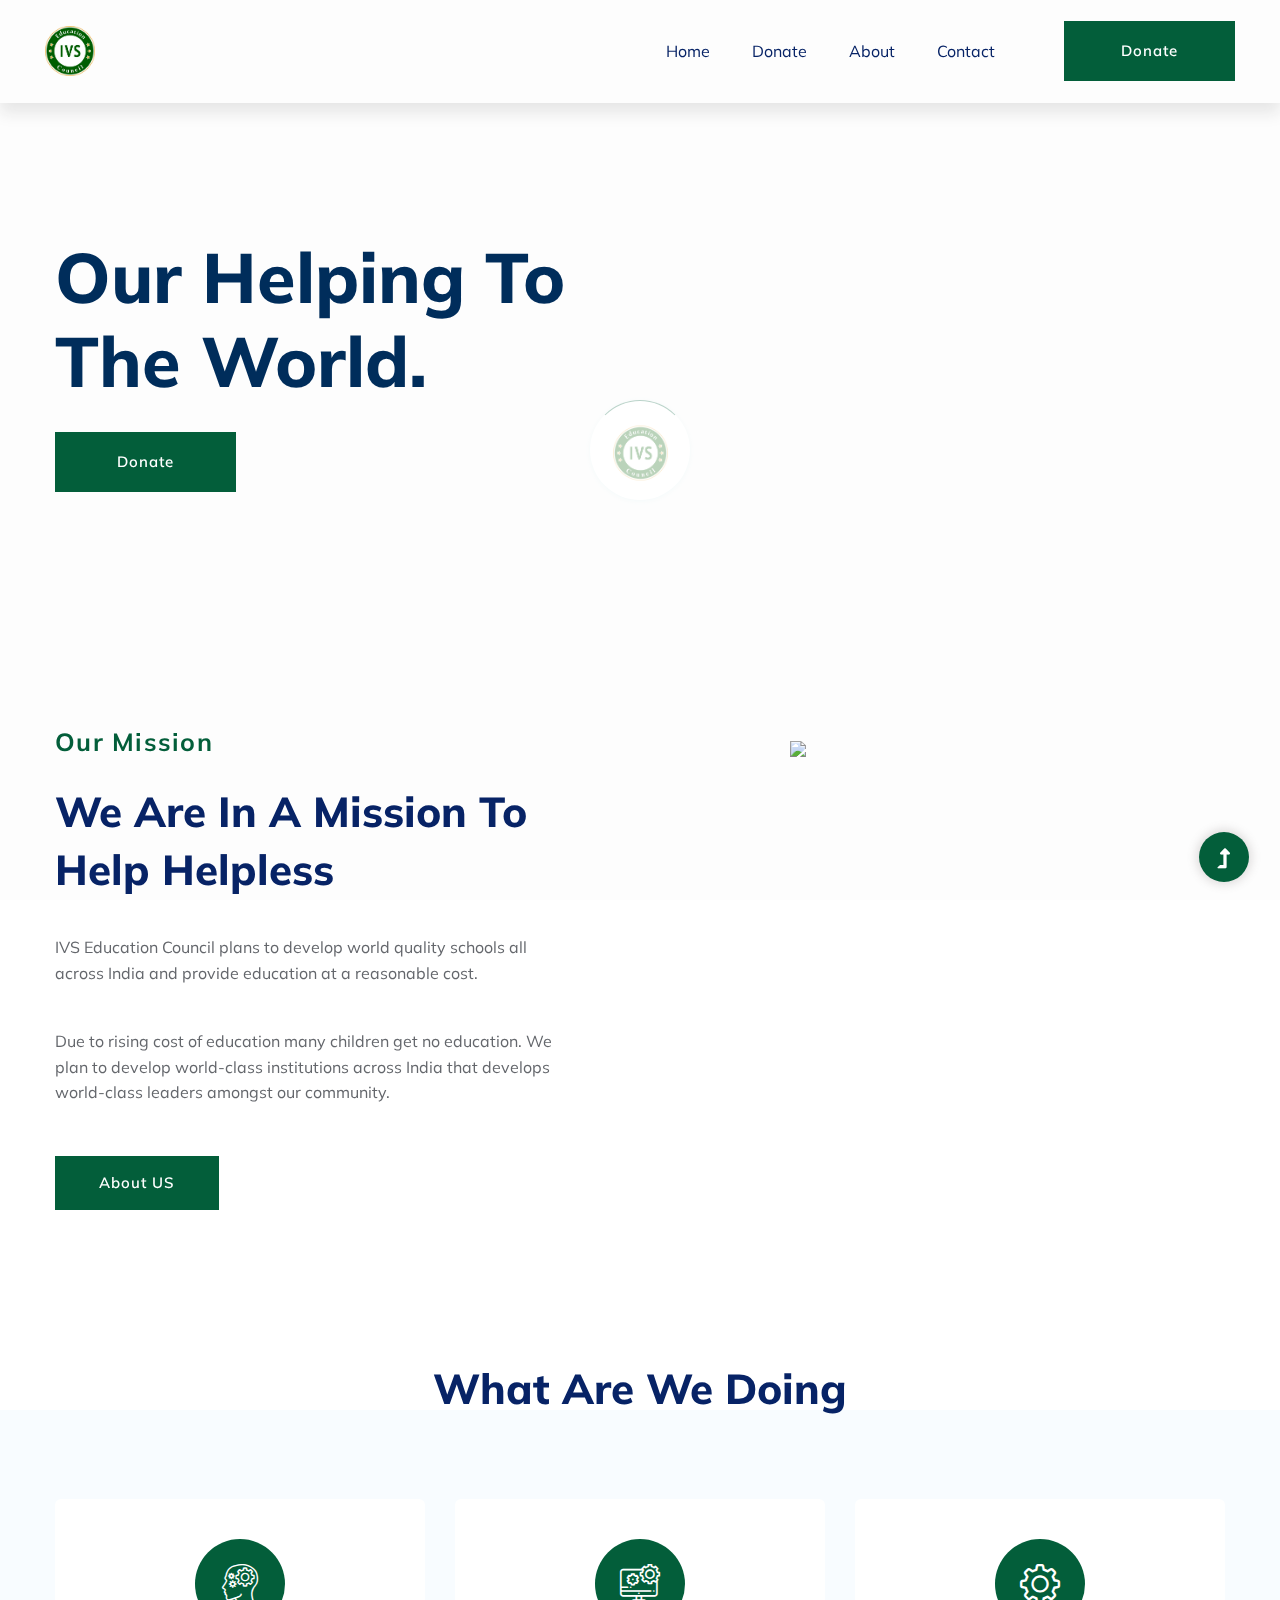
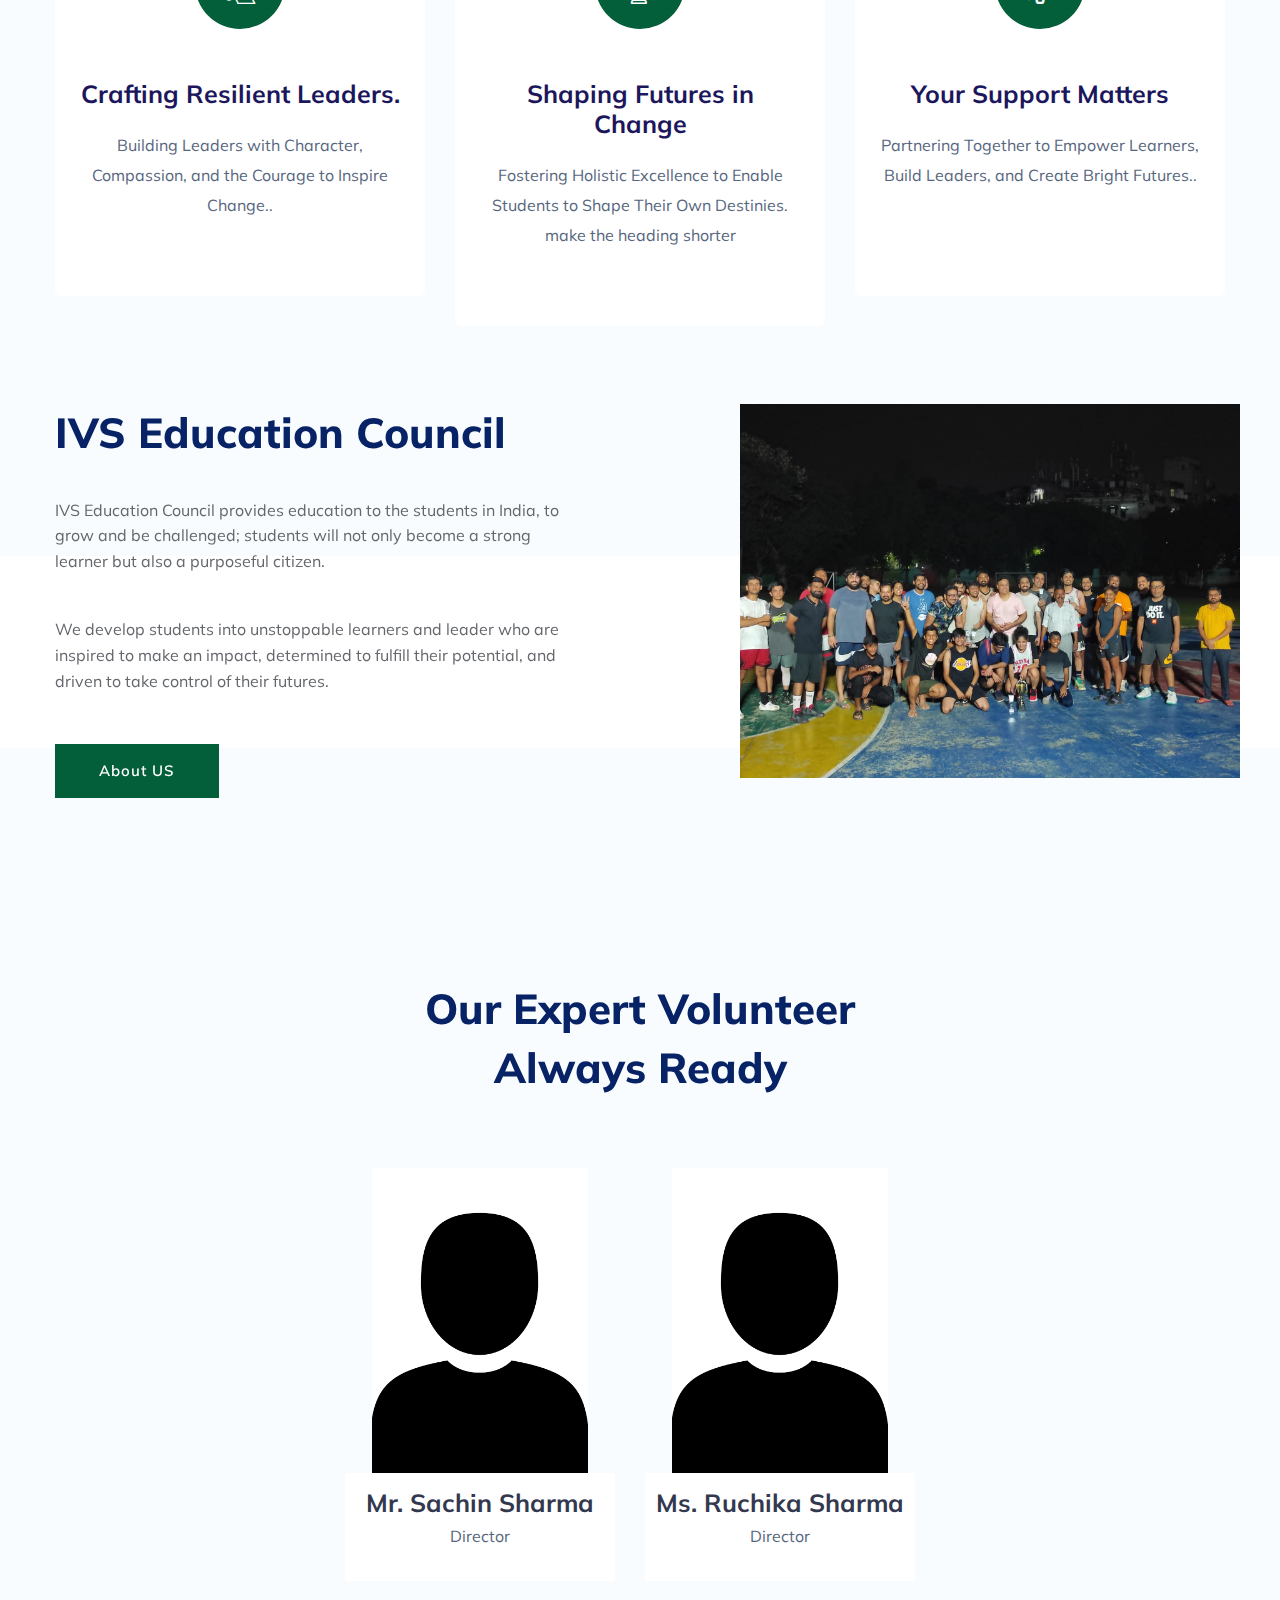
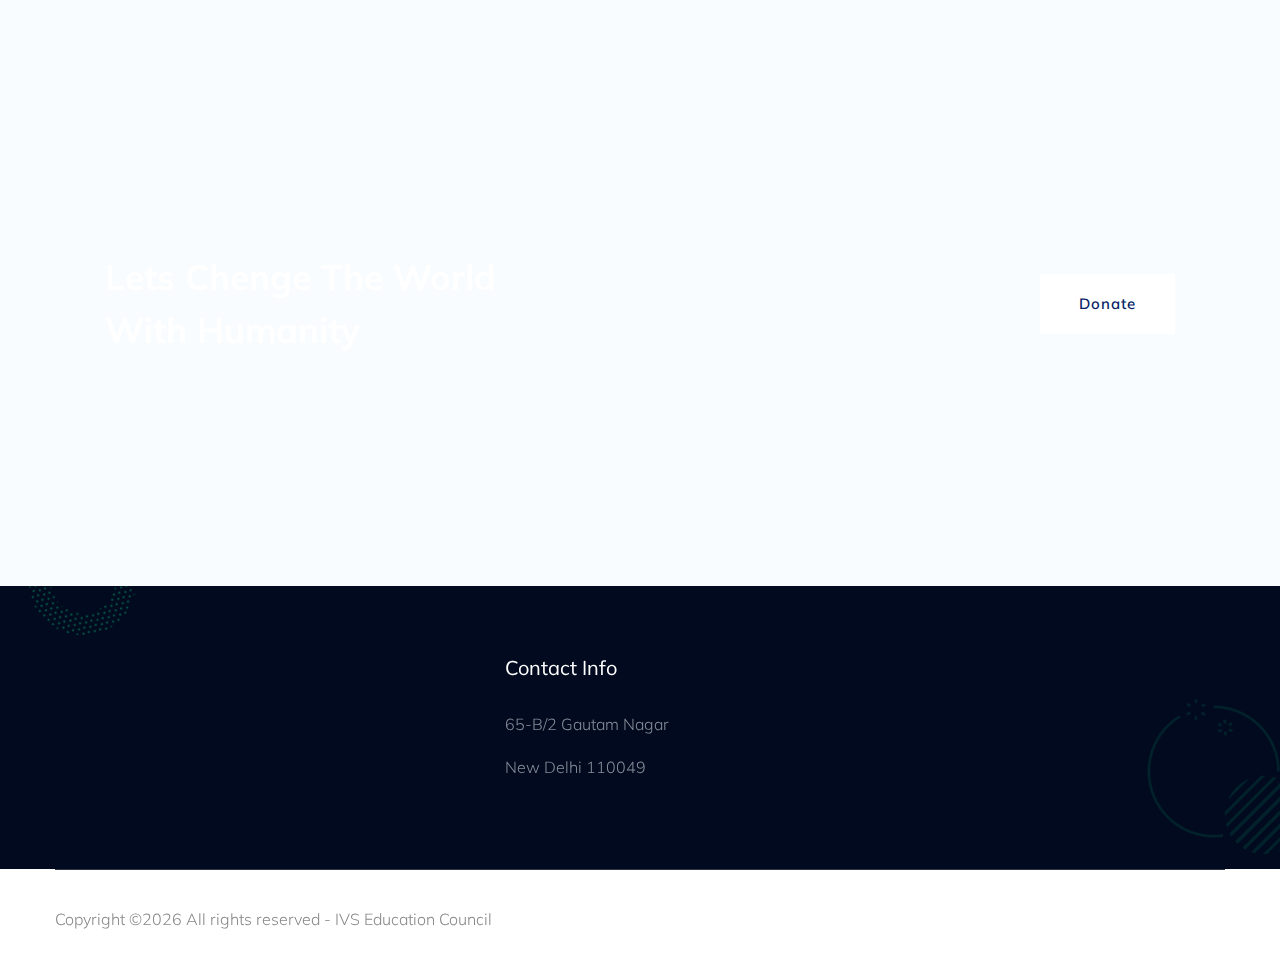
==== index.html @ cb5fe855 "first commit" ====
<!doctype html>
<html class="no-js" lang="zxx">
<head>
  <style>
   

    #image-container {
      margin-left: 110px;
      position: relative;
      display: inline-block;
    }
    #image-container img {
      position: absolute;
      top: 0;
      left: 0;
    }
    
    #image-container img:last-child {
      display: none;
    }
    #image-container:hover img:last-child {
      display: block;
    }
    #image-container:hover img:first-child {
      display: none;
    }
    @media (max-width: 575px)
    .section-tittle h2:team {
      margin-top:200px;
    }
    @media screen and (max-width: 600px) {
      .team {
        margin-top: 15vh; /* For small devices */
      }
    }

    @media screen and (min-width: 601px) {
      .team {
        margin-top: 8vh; /* For large devices */
      }
    }
  </style>
    <meta charset="utf-8">
    <meta http-equiv="x-ua-compatible" content="ie=edge">
    <title>IVS</title>
    <meta name="description" content="">
    <meta name="viewport" content="width=device-width, initial-scale=1">
    <link rel="manifest" href="site.webmanifest">
    <link rel="shortcut icon" type="image/x-icon" href="assets/img/favicon.ico">

	<!-- CSS here -->
	<link rel="stylesheet" href="assets/css/bootstrap.min.css">
	<link rel="stylesheet" href="assets/css/owl.carousel.min.css">
	<link rel="stylesheet" href="assets/css/slicknav.css">
    <link rel="stylesheet" href="assets/css/flaticon.css">
    <link rel="stylesheet" href="assets/css/progressbar_barfiller.css">
    <link rel="stylesheet" href="assets/css/gijgo.css">
    <link rel="stylesheet" href="assets/css/animate.min.css">
    <link rel="stylesheet" href="assets/css/animated-headline.css">
	<link rel="stylesheet" href="assets/css/magnific-popup.css">
	<link rel="stylesheet" href="assets/css/fontawesome-all.min.css">
	<link rel="stylesheet" href="assets/css/themify-icons.css">
	<link rel="stylesheet" href="assets/css/slick.css">
	<link rel="stylesheet" href="assets/css/nice-select.css">
	<link rel="stylesheet" href="assets/css/style.css">
</head>
<body>
    <!-- ? Preloader Start -->
    <div id="preloader-active">
        <div class="preloader d-flex align-items-center justify-content-center">
            <div class="preloader-inner position-relative">
                <div class="preloader-circle"></div>
                <div class="preloader-img pere-text">
                    <img src="assets/img/logo/logo.png" alt="">
                </div>
            </div>
        </div>
    </div>
    <!-- Preloader Start -->
    <header>
        <!-- Header Start -->
        <div class="header-area">
            <div class="main-header ">
                
                <div class="header-bottom  header-sticky">
                    <div class="container-fluid">
                        <div class="row align-items-center">
                            <!-- Logo -->
                            <div class="col-xl-2 col-lg-2">
                                <div class="logo">
                                    <a href="index.html"><img width="50px" src="assets/img/logo/logo.png" alt=""></a>
                                </div>
                            </div>
                            <div class="col-xl-10 col-lg-10">
                                <div class="menu-wrapper  d-flex align-items-center justify-content-end">
                                    <!-- Main-menu -->
                                    <div class="main-menu d-none d-lg-block">
                                        <nav>
                                            <ul id="navigation">                                                                                          
                                                <li><a href="index.html">Home</a></li>
                                              <li><a href="donate.html">Donate</a></li>
                                                <li><a href="https://www.linkedin.com/in/ivssolutions/">About</a></li>
                                               
                                                <li><a href="contact.html">Contact</a></li>
                                            </ul>
                                        </nav>
                                    </div>
                                    <!-- Header-btn -->
                                    <div class="header-right-btn d-none d-lg-block ml-20">
                                        <a href="donate.html" class="btn header-btn">Donate</a>
                                    </div>
                                </div>
                            </div> 
                            <!-- Mobile Menu -->
                            <div class="col-12">
                                <div class="mobile_menu d-block d-lg-none"></div>
                            </div>
                        </div>
                    </div>
                </div>
            </div>
        </div>
        <!-- Header End -->
    </header>
    <!-- header end -->
    <main>
    <!-- slider Area Start-->
    <div class="slider-area">
        <div class="slider-active">
           
            <!-- Single Slider -->
            <div class="single-slider slider-height d-flex align-items-center">
                <div class="container">
                    <div class="row">
                        <div class="col-xl-6 col-lg-6 col-md-8 col-sm-10">
                            <div class="hero__caption">
                                <h1 data-animation="fadeInUp" data-delay=".6s">Our Helping to<br> the world.</h1>
                              
                                <!-- Hero-btn -->
                                <div class="hero__btn">
                                    <a href="industries.html" class="btn hero-btn mb-10"  data-animation="fadeInLeft" data-delay=".8s">Donate</a>
                                    <a href="industries.html" class="cal-btn ml-15" data-animation="fadeInRight" data-delay="1.0s">
                            
                                        
                                    </a>
                                </div>
                            </div>
                        </div>
                    </div>
                </div>
            </div>
        </div>
    </div>
    <!-- slider Area End-->
      <!--? About Law Start-->
      <section class="about-low-area section-padding2">
          <div class="container">
              <div class="row">
                  <div class="col-lg-6 col-md-10">
                      <div class="about-caption mb-50">
                          <!-- Section Tittle -->
                          <div class="section-tittle mb-35">
                              <span style="font-size: 25px;">Our Mission</span>
                              <h2>We Are In A Mission To  Help Helpless</h2>
                          </div>
                        <div class="text-container">
                            <p>IVS Education Council plans to develop world quality schools all across India and provide education at a reasonable cost. 
</p>
                            <p>Due to rising cost of education many children get no education. We plan to develop world-class institutions across India that develops world-class leaders amongst our community.</p>
                        </div>
                      </div>
                      <a href="https://www.linkedin.com/in/ivssolutions/" class="btn">About US</a>
                  </div>
                  <div class="col-lg-6 col-md-12">
                      <!-- about-img -->
                        <div  id="image-container">
                          <img style="margin-left: 25px;" width="430px" src="piggy-bank.png">
                          <img style="margin-left: 25px;" width="430px" src="piggy-bank.gif">
                      </div>
                  </div>
              </div>
          </div>
      </section>
      <!-- About Law End-->

      
    <!--? Services Area Start -->
    <div class="service-area section-padding30">
        <div class="container">
            <div class="row justify-content-center">
                <div style="margin-top: -50px;" class="col-xl-6 col-lg-7 col-md-10 col-sm-10">
                    <!-- Section Tittle -->
                    <div class="section-tittle text-center mb-80">
                        <!-- <span>What we are doing</span> -->
                        <h2>What are we doing</h2>
                    </div>
                </div>
            </div>
            <div class="row">
                <div class="col-lg-4 col-md-6 col-sm-6">
                    <div class="single-cat text-center mb-50">
                        <div class="cat-icon">
                            <span class="flaticon-think"></span>
                        </div>
                        <div class="cat-cap">
                            <h5><a href="services.html">Crafting Resilient Leaders.</a></h5>
                            <p>Building Leaders with Character, Compassion, and the Courage to Inspire Change..</p>
                        </div>
                    </div>
                </div>
              <div class="col-lg-4 col-md-6 col-sm-6">
                  <div class="single-cat text-center mb-50">
                      <div class="cat-icon">
                          <span class="flaticon-null-1"></span>
                      </div>
                      <div class="cat-cap">
                          <h5><a href="services.html">Shaping Futures in Change</a></h5>
                          <p>Fostering Holistic Excellence to Enable Students to Shape Their Own Destinies. make the heading shorter</p>
                      </div>
                  </div>
              </div>
               
                <div class="col-lg-4 col-md-6 col-sm-6">
                    <div class="single-cat text-center mb-50">
                        <div class="cat-icon">
                            <span class="flaticon-gear"></span>
                        </div>
                        <div class="cat-cap">
                            <h5><a href="services.html">Your Support Matters</a></h5>
                            <p>Partnering Together to Empower Learners, Build Leaders, and Create Bright Futures..<br><br></p>
                        </div>
                    </div>
                </div>
            </div>
        </div>
    </div>
    <!-- Services Area End -->
      <br><br>
    <!--? About Law Start-->
    <section class="about-low-area section-padding2">
        <div class="container">
            <div class="row">
                <div class="col-lg-6 col-md-10">
                    <div class="about-caption mb-50">
                        <!-- Section Tittle -->
                        <div class="section-tittle mb-35">
                            <!-- <span>About our foundetion</span> -->
                            <h2>IVS Education Council</h2>
                        </div>
                        <p>IVS Education Council provides education to the students in India, to grow and be challenged; students will not only become a strong learner but also a purposeful citizen.
                          </p>
                        <p>We develop students into unstoppable learners and leader who are inspired to make an impact, determined to fulfill their potential, and driven to take control of their futures.</p>
                    </div>
                    <a href="https://www.linkedin.com/in/ivssolutions/" class="btn">About US</a>
                </div>
                <div class="col-lg-6 col-md-12">
                    <!-- about-img -->
                    <div class="about-img ">
                        <div class="about-font-img d-none d-lg-block">
                           
                        </div>
                        <div class="about-back-img ">
                            <img width="500px" src="img/img1.jpeg" alt="">
                        </div>
                    </div>
                </div>
            </div>
        </div>
    </section>
    <!-- About Law End-->
  
    
    <!--? Team Ara Start -->
      <center>
    <div style="margin-top: -250px;" class="team-area pt-160 pb-160">
        <div class="container">
            <div class="row justify-content-center">
                <div class="col-xl-6 col-lg-7 col-md-10 col-sm-10">
                    <!-- Section Tittle -->
                    <div class="section-tittle section-tittle2 text-center mb-70">
                      <h2  class="team">Our Expert Volunteer Always Ready</h2>

                    </div> 
                </div>
            </div>
            <div class="row">
                <div style="margin-left: -10px;" class="col-lg-3 col-md-6 col-sm-6">
                    <div class="single-team mb-30">
                        <div class="team-img">
                          
                        </div>
                    </div>
                </div>
                <div class="col-lg-3 col-md-6 col-sm-6">
                    <div class="single-team mb-30">
                        <div class="team-img">
                            <img src="img/img4.png" alt="">
                            <!-- Blog Social -->
                            <ul class="team-social">
                                
                                <li><a href="https://www.linkedin.com/in/dsachinsharma/"><i class="fas fa-globe"></i></a></li>
                            </ul>
                        </div>
                        <div class="team-caption">
                            <h3><a href="instructor.html">Mr. Sachin Sharma
                              </a></h3>
                            <p>Director</p>
                        </div>
                    </div>
                </div>
                <div" class="col-lg-3 col-md-6 col-sm-6">
                    <div class="single-team mb-30">
                        <div class="team-img">
                            <img src="img/img4.png" alt="">
                            <!-- Blog Social -->
                            <ul class="team-social">
                                <!-- <li><a href="#"><i class="fab fa-facebook-f"></i></a></li>
                                <li><a href="#"><i class="fab fa-twitter"></i></a></li> -->
                                <li><a href="https://www.linkedin.com/in/ivssolutions/"><i class="fas fa-globe"></i></a></li>
                            </ul>
                        </div>
                        <div class="team-caption">
                            <h3><a href="instructor.html">Ms. Ruchika Sharma
                            </a></h3>
                            <p>Director</p>
                        </div>
                    </div>
                </div>
               
                    </div>
                </div>
            </div>
        </div>
    </div>
      </center>
    <!-- Team Ara End -->
    <!-- Want To work -->
    <section class="wantToWork-area ">
        <div class="container">
            <div class="wants-wrapper w-padding2  section-bg" data-background="img/img5.png">
                <div class="row align-items-center justify-content-between">
                    <div class="col-xl-5 col-lg-9 col-md-8">
                        <div class="wantToWork-caption wantToWork-caption2">
                            <h2>Lets Chenge The World With Humanity</h2>
                        </div>
                    </div>
                  <div class="col-xl-2 col-lg-3 col-md-4">
                      <a href="donate.html" class="btn white-btn f-right sm-left">Donate</a>
                  </div>
                </div>
            </div>
        </div>
    </section>
    <!-- Want To work End -->
    
    
    </main>
    <footer>
        <div class="footer-wrapper section-bg2" data-background="assets/img/gallery/footer_bg.png">
            <!-- Footer Top-->
            <div class="footer-area footer-padding">
                <div class="container">
                    <div class="row d-flex justify-content-between">
                        <div class="col-xl-3 col-lg-3 col-md-4 col-sm-6">
                        <div class="single-footer-caption mb-50">
                            <div class="single-footer-caption mb-30">
                                <div class="footer-tittle">
                                   
                                </div>
                            </div>
                        </div>
                        </div>
                        <div class="col-xl-3 col-lg-3 col-md-4 col-sm-5">
                            <div class="single-footer-caption mb-50">
                                <div class="footer-tittle">
                                    <h4>Contact Info</h4>
                                    <ul>
                                        <li>
                                            <p>65-B/2 Gautam Nagar
                                              </p>
                                        </li>
                                        <li><a href="#">New Delhi 110049</a></li>
                                       
                                    </ul>
                                </div>

                            </div>
                        </div>
                        <div class="col-xl-3 col-lg-3 col-md-4 col-sm-5">
                            <div class="single-footer-caption mb-50">
                               
                            </div>
                        </div>
                        
                        </div>
                    </div>
                </div>
            </div>
            <!-- footer-bottom -->
            <div class="footer-bottom-area">
                <div class="container">
                    <div class="footer-border">
                        <div class="row d-flex justify-content-between align-items-center">
                            <div class="col-xl-10 col-lg-9 ">
                                <div class="footer-copy-right">
                                    <p><!-- Link back to Colorlib can't be removed. Template is licensed under CC BY 3.0. -->
  Copyright &copy;<script>document.write(new Date().getFullYear());</script> All rights reserved - IVS Education Council </p>
                                </div>
                            </div>
                            
                            </div>
                        </div>
                    </div>
                </div>
            </div>
        </div>
    </footer>

    <!-- Scroll Up -->
    <div id="back-top" >
        <a title="Go to Top" href="#"> <i class="fas fa-level-up-alt"></i></a>
    </div>

    <!-- JS here -->

    <script src="./assets/js/vendor/modernizr-3.5.0.min.js"></script>
    <!-- Jquery, Popper, Bootstrap -->
    <script src="./assets/js/vendor/jquery-1.12.4.min.js"></script>
    <script src="./assets/js/popper.min.js"></script>
    <script src="./assets/js/bootstrap.min.js"></script>
    <!-- Jquery Mobile Menu -->
    <script src="./assets/js/jquery.slicknav.min.js"></script>

    <!-- Jquery Slick , Owl-Carousel Plugins -->
    <script src="./assets/js/owl.carousel.min.js"></script>
    <script src="./assets/js/slick.min.js"></script>
    <!-- One Page, Animated-HeadLin -->
    <script src="./assets/js/wow.min.js"></script>
    <script src="./assets/js/animated.headline.js"></script>
    <script src="./assets/js/jquery.magnific-popup.js"></script>

    <!-- Date Picker -->
    <script src="./assets/js/gijgo.min.js"></script>
    <!-- Nice-select, sticky -->
    <script src="./assets/js/jquery.nice-select.min.js"></script>
    <script src="./assets/js/jquery.sticky.js"></script>
    <!-- Progress -->
    <script src="./assets/js/jquery.barfiller.js"></script>
    
    <!-- counter , waypoint,Hover Direction -->
    <script src="./assets/js/jquery.counterup.min.js"></script>
    <script src="./assets/js/waypoints.min.js"></script>
    <script src="./assets/js/jquery.countdown.min.js"></script>
    <script src="./assets/js/hover-direction-snake.min.js"></script>

    <!-- contact js -->
    <script src="./assets/js/contact.js"></script>
    <script src="./assets/js/jquery.form.js"></script>
    <script src="./assets/js/jquery.validate.min.js"></script>
    <script src="./assets/js/mail-script.js"></script>
    <script src="./assets/js/jquery.ajaxchimp.min.js"></script>
    
    <!-- Jquery Plugins, main Jquery -->	
    <script src="./assets/js/plugins.js"></script>
    <script src="./assets/js/main.js"></script>
    
    </body>
</html>
---- assets/css/flaticon.css ----
/* /*
  	Flaticon icon font: Flaticon
  	Creation date: 02/06/2020 05:24
  	*/

@font-face {
  font-family: "Flaticon";
  src: url("../fonts/Flaticon.eot");
  src: url("../fonts/Flaticon.eot?#iefix") format("embedded-opentype"),
       url("../fonts/Flaticon.woff2") format("woff2"),
       url("../fonts/Flaticon.woff") format("woff"),
       url("../fonts/Flaticon.ttf") format("truetype"),
       url("../fonts/Flaticon.svg#Flaticon") format("svg");
  font-weight: normal;
  font-style: normal;
}

@media screen and (-webkit-min-device-pixel-ratio:0) {
  @font-face {
    font-family: "Flaticon";
    src: url("../fonts/Flaticon.svg#Flaticon") format("svg");
  }
}

[class^="flaticon-"]:before, [class*=" flaticon-"]:before,
[class^="flaticon-"]:after, [class*=" flaticon-"]:after {   
  font-family: Flaticon;
font-style: normal;
}

.flaticon-null:before { content: "\f100"; }
.flaticon-null-1:before { content: "\f101"; }
.flaticon-gear:before { content: "\f102"; }
.flaticon-think:before { content: "\f103"; } */
---- assets/css/progressbar_barfiller.css ----
/* Custom Code skills */
.single-skill{
  display: flex;
}

.single-skill span {
	color: #79838b;
	font-size: 13px;
	font-weight: 300;
	letter-spacing: 0;
	margin-bottom: 14px;
	display: block;
}
.single-skill .bar-progress {
	width: 100%;
}
.single-skill .bar-title {
  width: 20%;
  margin-bottom: 19px;
}

.skills-content {
  padding-top: 200px;
  padding-left: 70px;
}

.skills-shape-bg {
  height: 651px;
  width: 868px;
  position: absolute;
  content: "";
  border: 2px solid #4d4d4d;
  left: 40%;
  top: 255px;
}

.skills-shape-bg::before {
  position: absolute;
  content: "";
  height: 465px;
  width: 300px;
  border: 2px solid #4d4d4d;
  left: -35%;
  top: 50%;
  transform: translateY(-50%);
  border-right: 0;
}



/* Default */
.barfiller {
	width: 100%;
	height: 10px;
	background: #f6f9fc;
  position: relative;
  border-radius: 5px;
}

.barfiller .fill {
  display: block;
  position: relative;
  width: 0px;
  height: 100%;
  background: #333;
  z-index: 1;
  border-radius: 5px;
}

.barfiller .tipWrap { display: none; }

.barfiller .tip {
  margin-top: -28px;
  padding: 2px 4px;
  font-size: 16px;
  color: #09cc7f;
  left: 0px;
  position: absolute;
  z-index: 2;
  background: transparent;
  font-weight: 800;
}

.barfiller .tip:after {
  border: solid;
  border-color: rgba(0,0,0,.8) transparent;
  border-width: 6px 6px 0 6px;
  content: "";
  display: block;
  position: absolute;
  left: 9px;
  top: 100%;
  z-index: 9;
  display: none;
  
}
---- assets/css/gijgo.css ----
.gj-button {
    background-color: #f5f5f5;
    border: 1px solid #ddd;
    color: #000;
    border-radius: 3px;
    padding: 6px 10px;
    cursor: pointer;
}

.gj-unselectable {
    -webkit-touch-callout: none;
    -webkit-user-select: none;
    -khtml-user-select: none;
    -moz-user-select: none;
    -ms-user-select: none;
    user-select: none;
}

.gj-row {
    display: -webkit-box;
    display: -ms-flexbox;
    display: flex;
    -ms-flex-wrap: wrap;
    flex-wrap: wrap;
}

.gj-margin-left-5 {
    margin-left: 5px;
}

.gj-margin-left-10 {
    margin-left: 10px;
}

.gj-width-full {
    width: 100%;
}

.gj-cursor-pointer {
    cursor: pointer;
}

.gj-text-align-center {
    text-align: center;
}

.gj-font-size-16 {
    font-size: 16px;
}

.gj-hidden {
    display: none;
}

/** Material Design */
.gj-button-md {
    background: 0 0;
    border: none;
    border-radius: 2px;
    color: rgba(0, 0, 0, 0.87);
    position: relative;
    height: 36px;
    margin: 0;
    min-width: 64px;
    padding: 0 16px;
    display: inline-block;
    font-family: "Roboto","Helvetica","Arial",sans-serif;
    font-size: 1rem;
    font-weight: 500;
    text-transform: uppercase;
    letter-spacing: 0;
    overflow: hidden;
    will-change: box-shadow;
    transition: box-shadow .2s cubic-bezier(.4,0,1,1),background-color .2s cubic-bezier(.4,0,.2,1),color .2s cubic-bezier(.4,0,.2,1);
    outline: none;
    cursor: pointer;
    text-decoration: none;
    text-align: center;
    line-height: 36px;
    vertical-align: middle;
    overflow: hidden;
    -webkit-user-select: none;
    -moz-user-select: none;
    -ms-user-select: none;
    user-select: none;
}

.gj-button-md:hover {
    background-color: rgba(158,158,158,.2);
}

.gj-button-md:disabled {
    color: rgba(0,0,0,.26);
    background: 0 0;
}

.gj-button-md .material-icons,
.gj-button-md .gj-icon {
    vertical-align: middle;
    /*font-size: 1.3rem;
    margin-right: 4px;*/
}

.gj-button-md.gj-button-md-icon {
    width: 24px;
    height: 31px;
    min-width: 24px;
    padding: 0px;
    display: table;
}

.gj-button-md.gj-button-md-icon .material-icons,
.gj-button-md.gj-button-md-icon .gj-icon {
    display: table-cell;
    margin-right: 0px;
    width: 24px;
    height: 24px;
}

.gj-button-md.active {
    background-color: rgba(158,158,158,.4);
}

.gj-button-md-group {
    position: relative;
    display: inline-block;
    vertical-align: middle;
}
.gj-textbox-md {
	/* border: none; */
	/* border-bottom: 1px solid rgba(0,0,0,.42); */
	display: block;
	font-family: "Helvetica","Arial",sans-serif;
	font-size: 16px;
	line-height: 16px;
	/* padding: 4px 0px; */
	margin: 0;
	/* width: 100%; */
	background: 0 0;
	/* text-align: ; */
	color: rgba(0,0,0,.87);
	padding-left: 44px;
	border: 1px solid #dca73a;
	/* padding: 15px 15px; */
	/* text-align: center; */
	width: 177px;
	height: 55px;
	border-radius: 5px;
}
.gj-textbox-md:focus,
.gj-textbox-md:active {
    /* border-bottom: 2px solid rgba(0,0,0,.42); */
    outline: none;
}

.gj-textbox-md::placeholder {
    color: #8e8e8e;
}

.gj-textbox-md:-ms-input-placeholder {
    color: #8e8e8e;
}

.gj-textbox-md::-ms-input-placeholder {
    color: #8e8e8e;
}

.gj-md-spacer-24 {
    min-width: 24px;
    width: 24px;
    display: inline-block;
}

.gj-md-spacer-32 {
    min-width: 32px;
    width: 32px;
    display: inline-block;
}

.gj-modal {
    position: fixed;
    top: 0;
    right: 0;
    bottom: 0;
    left: 0;
    z-index: 1203;
    display: none;
    overflow: hidden;
    -webkit-overflow-scrolling: touch;
    outline: 0;
    background-color: rgba(0, 0, 0, 0.54118);
    transition: 200ms ease opacity;
    will-change: opacity;
}

/* List */
ul.gj-list li [data-role="wrapper"] {
    display: table;
    width: 100%;
}

ul.gj-list li [data-role="checkbox"] {
    display: table-cell;
    vertical-align:middle;
    text-align:center;
}

ul.gj-list li [data-role="image"] {
    display: table-cell;
    vertical-align:middle;
    text-align:center;
}

ul.gj-list li [data-role="display"] {
    display: table-cell;
    vertical-align:middle;
    cursor: pointer;
}

ul.gj-list li [data-role="display"]:empty:before {
  content: "\200b"; /* unicode zero width space character */
}

/* List - Bootstrap */
ul.gj-list-bootstrap {
    padding-left: 0px;
    margin-bottom: 0px;
}

ul.gj-list-bootstrap li {
    padding: 0px;
}

ul.gj-list-bootstrap li [data-role="wrapper"] {
    padding: 0px 10px;
}

ul.gj-list-bootstrap li [data-role="checkbox"] {
    width: 24px;
    padding: 3px;
}

ul.gj-list-bootstrap li [data-role="image"] {
    width: 24px;
    height: 24px;
}

ul.gj-list-bootstrap li [data-role="display"] {
    padding: 8px 0px 8px 4px;
}

.list-group-item.active ul li, .list-group-item.active:focus ul li, .list-group-item.active:hover ul li {
    text-shadow: none;
    color:initial;
}

/* List - Material Design */
ul.gj-list-md {
    padding: 0px;
    list-style: none;
    list-style-type: none;
    line-height: 24px;
    letter-spacing: 0;
    color: #616161; /* Gray 700 */
}

ul.gj-list-md li {
    display: list-item;
    list-style-type: none;
    padding: 0px;
    min-height: unset;
    box-sizing: border-box;
    align-items: center;
    cursor: default;
    overflow: hidden;

    font-family: "Roboto","Helvetica","Arial",sans-serif;
    font-size: 16px;
    font-weight: 400;
    letter-spacing: .04em;
    line-height: 1;
    
    -webkit-flex-direction: row;
    -ms-flex-direction: row;
    flex-direction: row;
    -webkit-flex-wrap: nowrap;
    -ms-flex-wrap: nowrap;
    flex-wrap: nowrap;
}

ul.gj-list-md li [data-role="checkbox"] {
    height: 24px;
    width: 24px;
}

ul.gj-list-md li [data-role="image"] {
    height: 24px;
    width: 24px;
}

ul.gj-list-md li [data-role="display"] {
    padding: 8px 0px 8px 5px;
    order: 0;
    flex-grow: 2;
    text-decoration: none;
    box-sizing: border-box;
    align-items: center;
    text-align: left;
    color: rgba(0,0,0,.87);
}

ul.gj-list-md li.disabled>[data-role="wrapper"]>[data-role="display"] {
    color: #9E9E9E; /* Gray 500 */
}

.gj-list-md-active {
    background: #e0e0e0;
    color: #3f51b5;
}


/* Picker */
.gj-picker {
    position: absolute;
    z-index: 1203;
    background-color: #fff;
}

.gj-picker .selected {
    color: #fff;
}

/* Material Design */
.gj-picker-md {
    font-family: "Roboto","Helvetica","Arial",sans-serif;
    font-size: 16px;
    font-weight: 400;
    letter-spacing: .04em;
    line-height: 1;
    color: rgba(0,0,0,.87);
    border: 1px solid #E0E0E0;
}

.gj-modal .gj-picker-md {
    border: 0px;
}

.gj-picker-md [role="header"] {
    color: rgba(255, 255, 255, 0.54);
    display: flex;
    background: #2196f3;
    align-items: baseline;
    user-select: none;
    justify-content: center;
}

.gj-picker-md [role="footer"] {
    float: right;
    padding: 10px;
}

.gj-picker-md [role="footer"] button.gj-button-md {
    color: #2196f3;
    font-weight: bold;
    font-size: 13px;
}

/* Bootstrap */
.gj-picker-bootstrap {
    border-radius: 4px;
    border: 1px solid #E0E0E0;
}

.gj-picker-bootstrap .selected {
    color: #888;
}

.gj-picker-bootstrap [role="header"] {
    background: #eee;
    color: #AAA;
}
@font-face {
    font-family: 'gijgo-material';
    src: url('../fonts/gijgo-material.eot?235541');
    src: url('../fonts/gijgo-material.eot?235541#iefix') format('embedded-opentype'), url('../fonts/gijgo-material.ttf?235541') format('truetype'), url('../fonts/gijgo-material.woff?235541') format('woff'), url('../fonts/gijgo-material.svg?235541#gijgo-material') format('svg');
    font-weight: normal;
    font-style: normal;
}

.gj-icon {
    /* use !important to prevent issues with browser extensions that change fonts */
    font-family: 'gijgo-material' !important;
    font-size: 24px;
    speak: none;
    font-style: normal;
    font-weight: normal;
    font-variant: normal;
    text-transform: none;
    line-height: 1;
    /* Enable Ligatures ================ */
    letter-spacing: 0;
    -webkit-font-feature-settings: "liga";
    -moz-font-feature-settings: "liga=1";
    -moz-font-feature-settings: "liga";
    -ms-font-feature-settings: "liga" 1;
    font-feature-settings: "liga";
    -webkit-font-variant-ligatures: discretionary-ligatures;
    font-variant-ligatures: discretionary-ligatures;
    /* Better Font Rendering =========== */
    -webkit-font-smoothing: antialiased;
    -moz-osx-font-smoothing: grayscale;
}

.gj-icon.undo:before {
    content: "\e900";
}

.gj-icon.vertical-align-top:before {
    content: "\e901";
}

.gj-icon.vertical-align-center:before {
    content: "\e902";
}

.gj-icon.vertical-align-bottom:before {
    content: "\e903";
}

.gj-icon.arrow-dropup:before {
    content: "\e904";
}

.gj-icon.clock:before {
    content: "\e905";
}

.gj-icon.refresh:before {
    content: "\e906";
}

.gj-icon.last-page:before {
    content: "\e907";
}

.gj-icon.first-page:before {
    content: "\e908";
}

.gj-icon.cancel:before {
    content: "\e909";
}

.gj-icon.clear:before {
    content: "\e90a";
}

.gj-icon.check-circle:before {
    content: "\e90b";
}

.gj-icon.delete:before {
    content: "\e90c";
}

.gj-icon.arrow-upward:before {
    content: "\e90d";
}

.gj-icon.arrow-forward:before {
    content: "\e90e";
}

.gj-icon.arrow-downward:before {
    content: "\e90f";
}

.gj-icon.arrow-back:before {
    content: "\e910";
}

.gj-icon.list-numbered:before {
    content: "\e911";
}

.gj-icon.list-bulleted:before {
    content: "\e912";
}

.gj-icon.indent-increase:before {
    content: "\e913";
}

.gj-icon.indent-decrease:before {
    content: "\e914";
}

.gj-icon.redo:before {
    content: "\e915";
}

.gj-icon.align-right:before {
    content: "\e916";
}

.gj-icon.align-left:before {
    content: "\e917";
}

.gj-icon.align-justify:before {
    content: "\e918";
}

.gj-icon.align-center:before {
    content: "\e919";
}

.gj-icon.strikethrough:before {
    content: "\e91a";
}

.gj-icon.italic:before {
    content: "\e91b";
}

.gj-icon.underlined:before {
    content: "\e91c";
}

.gj-icon.bold:before {
    content: "\e91d";
}

.gj-icon.arrow-dropdown:before {
    content: "\e91e";
}

.gj-icon.done:before {
    content: "\e91f";
}

.gj-icon.pencil:before {
    content: "\e920";
}

.gj-icon.minus:before {
    content: "\e921";
}

.gj-icon.plus:before {
    content: "\e922";
}

.gj-icon.chevron-up:before {
    content: "\e923";
}

.gj-icon.chevron-right:before {
    content: "\e924";
}

.gj-icon.chevron-down:before {
    content: "\e925";
}

.gj-icon.chevron-left:before {
    content: "\e926";
}

.gj-icon.event:before {
    content: "\e927";
}
.gj-draggable {
    cursor: move;
}
.gj-resizable-handle {
    position: absolute;
    font-size: 0.1px;
    display: block;
    -ms-touch-action: none;
    touch-action: none;
    z-index: 1203;
}

.gj-resizable-n {
    cursor: n-resize;
    height: 7px;
    width: 100%;
    top: -5px;
    left: 0;
}
.gj-resizable-e {
    cursor: e-resize;
    width: 7px;
    right: -5px;
    top: 0;
    height: 100%;
}
.gj-resizable-s {
    cursor: s-resize;
    height: 7px;
    width: 100%;
    bottom: -5px;
    left: 0;
}
.gj-resizable-w {
	cursor: w-resize;
	width: 7px;
	left: -5px;
	top: 0;
	height: 100%;
}
.gj-resizable-se {
	cursor: se-resize;
	width: 12px;
	height: 12px;
	right: 1px;
	bottom: 1px;
}
.gj-resizable-sw {
	cursor: sw-resize;
	width: 9px;
	height: 9px;
	left: -5px;
	bottom: -5px;
}
.gj-resizable-nw {
	cursor: nw-resize;
	width: 9px;
	height: 9px;
	left: -5px;
	top: -5px;
}
.gj-resizable-ne {
	cursor: ne-resize;
	width: 9px;
	height: 9px;
	right: -5px;
	top: -5px;
}

.gj-dialog-footer {
    position: absolute;
    bottom: 0px;
    width: 100%;
    margin-top: 0px;
}

.gj-dialog-scrollable [data-role="body"] {
    overflow-x: hidden;
    overflow-y: scroll;
}

/** Bootstrap 3 **/
.gj-dialog-bootstrap {
    overflow: hidden;
    z-index: 1202;
}

.gj-dialog-bootstrap [data-role="title"] {
    display: inline;
}
.gj-dialog-bootstrap [data-role="close"] {
    line-height: 1.42857143;
}

/** Bootstrap 4 **/
.gj-dialog-bootstrap4 {
    overflow: hidden;
    z-index: 1202;
}

.gj-dialog-bootstrap4 [data-role="title"] {
    display: inline;
}
.gj-dialog-bootstrap4 [data-role="close"] {
    line-height: 1.5;
}

/** Material Design **/
.gj-dialog-md {
    background-color: #FFF;
    overflow: hidden;
    border: none;
    box-shadow: 0 11px 15px -7px rgba(0,0,0,.2), 0 24px 38px 3px rgba(0,0,0,.14), 0 9px 46px 8px rgba(0,0,0,.12);
    box-sizing: border-box;
    position: relative;
    display: -webkit-box;
    display: -webkit-flex;
    display: -ms-flexbox;
    display: flex;
    -webkit-box-orient: vertical;
    -webkit-box-direction: normal;
    -webkit-flex-direction: column;
    -ms-flex-direction: column;
    flex-direction: column;
    -webkit-background-clip: padding-box;
    background-clip: padding-box;
    outline: 0;
    z-index: 1202;
}

.gj-dialog-md-header {
    padding: 24px 24px 0px 24px;
    font-family: "Roboto","Helvetica","Arial",sans-serif;
}

.gj-dialog-md-title {
    margin: 0;
    font-weight: 400;
    display: inline;
    line-height: 28px;
    font-size: 20px;
}

.gj-dialog-md-close {
    -webkit-appearance: none;
    padding: 0;
    cursor: pointer;
    background: 0 0;
    border: 0;
    float: right;
    line-height: 28px;
    font-size: 28px;
}

.gj-dialog-md-body {
    padding: 20px 24px 24px 24px;
    color: rgba(0,0,0,.54);
    font-family: "Helvetica","Arial",sans-serif;
    font-size: 14px;
    font-weight: 400;
    line-height: 20px;
}

.gj-dialog-md-footer {
    padding: 8px 8px 8px 24px;
    display: -webkit-flex;
    display: -ms-flexbox;
    display: flex;
    -webkit-flex-direction: row-reverse;
    -ms-flex-direction: row-reverse;
    flex-direction: row-reverse;
    -webkit-flex-wrap: wrap;
    -ms-flex-wrap: wrap;
    flex-wrap: wrap;

    box-sizing: border-box;
}

.gj-dialog-md-footer>*:first-child {
    margin-right: 0;
}

.gj-dialog-md-footer>* {
    margin-right: 8px;
    height: 36px;
}
DIV.gj-grid-wrapper {
    margin: auto;
    position: relative;
    clear:both;
    z-index: 1;
}

TABLE.gj-grid {
    margin: auto;    
    border-collapse: collapse;
    width: 100%;
    table-layout: fixed;
}

TABLE.gj-grid THEAD TH [data-role="selectAll"] {
    margin: auto;
}

TABLE.gj-grid THEAD TH [data-role="title"] {
    display: inline-block;
}

TABLE.gj-grid THEAD TH [data-role="sorticon"] {
    display: inline-block;
}

TABLE.gj-grid THEAD TH {
    overflow: hidden;
    text-overflow: ellipsis;
}

TABLE.gj-grid.autogrow-header-row THEAD TH {
    overflow: auto;
    text-overflow: initial;
    white-space: pre-wrap;
    -ms-word-break: break-word;
    word-break: break-word;
}

TABLE.gj-grid > tbody > tr > td {
    overflow: hidden;
    position: relative;
}

table.gj-grid tbody div[data-role="display"] {
    vertical-align: middle;
    text-indent: 0;
    white-space: pre-wrap;
    -ms-word-break: break-word;
    word-break: break-word;
}

table.gj-grid.fixed-body-rows tbody div[data-role="display"] {
    overflow: hidden;
    text-overflow: ellipsis;
    white-space: nowrap;
    -ms-word-break: initial;
    word-break: initial;
}

table.gj-grid tfoot DIV[data-role="display"] {
    vertical-align: middle;
    text-indent: 0;
    display: flex;
}

TABLE.gj-grid .fa {
    padding: 2px;
}

TABLE.gj-grid > tbody > tr > td > div {
    padding: 2px;
    overflow: hidden;
}

DIV.gj-grid-wrapper DIV.gj-grid-loading-cover
{
    background: #BBBBBB;
    opacity: 0.5;
    position: absolute;
    vertical-align: middle;
}

DIV.gj-grid-wrapper DIV.gj-grid-loading-text
{
    position: absolute;
    font-weight: bold;
}

/* Bootstrap Theme */
table.gj-grid-bootstrap thead th {
    background-color: #f5f5f5;
    vertical-align:middle;
}

table.gj-grid-bootstrap thead th [data-role="sorticon"] {
    margin-left: 5px;
}

table.gj-grid-bootstrap thead th [data-role="sorticon"] i.gj-icon,
table.gj-grid-bootstrap thead th [data-role="sorticon"] i.material-icons {
    position: absolute;
    font-size: 20px;
    top: 15px;
}

table.gj-grid-bootstrap tbody tr td div[data-role="display"] {
    padding: 0px;
}

.gj-grid-bootstrap-4 .gj-checkbox-bootstrap {
    display: inline-block;
    padding-top: 2px;
}

.gj-grid-bootstrap-4 tbody tr.active {
    background-color: rgba(0,0,0,.075);
}

/* Material Design Theme */
.gj-grid-md {
    position: relative;
    border: 1px solid #e0e0e0;
    border-collapse: collapse;
    white-space: nowrap;
    font-size: 13px;
    font-family: "Roboto","Helvetica","Arial",sans-serif;
    background-color: #fff;
}

.gj-grid-md td:first-of-type, .gj-grid-md th:first-of-type {
    padding-left: 24px;
}

.gj-grid-md th {
    position: relative;
    vertical-align: bottom;
    font-weight: 700;
    line-height: 31px;
    letter-spacing: 0;
    height: 56px;
    font-size: 12px;
    color: rgba(0,0,0,.54);
    padding-bottom: 8px;
    box-sizing: border-box;
    padding: 12px 18px;
    text-align: right;
}

.gj-grid-md td {
    position: relative;
    height: 48px;
    border-top: 1px solid #e0e0e0;
    border-bottom: 1px solid #e0e0e0;
    padding: 12px 18px;
    box-sizing: border-box;
    text-align: left;
    color: rgba(0,0,0,.87);
}

.gj-grid-md tbody tr {
    position: relative;
    height: 48px;
    transition-duration: .28s;
    transition-timing-function: cubic-bezier(.4,0,.2,1);
    transition-property: background-color;
}

.gj-grid-md tbody tr:hover {
    background-color: #EEEEEE; /* Gray 200 */
}

.gj-grid-md tbody tr.gj-grid-md-select {
    background-color: #F5F5F5; /* Grey 100 */
}


table.gj-grid-md thead th [data-role="sorticon"] {
    margin-left: 5px;
}

table.gj-grid-md thead th [data-role="sorticon"] i.gj-icon,
table.gj-grid-md thead th [data-role="sorticon"] i.material-icons {
    position: absolute;
    font-size: 16px;
    top: 19px;
}

table.gj-grid-md thead th.gj-grid-select-all {
    padding-bottom: 3px;
}
/* Hide all prioritized columns by default */
@media only all {
	th.display-1120,
	td.display-1120,
	th.display-960,
	td.display-960,
	th.display-800,
	td.display-800,
	th.display-640,
	td.display-640,
	th.display-480,
	td.display-480,
	th.display-320,
	td.display-320 {
		display: none;
	}
}

/* Show at 320px (20em x 16px) */
@media screen and (min-width: 20em) {
	TABLE.gj-grid-bootstrap th.display-320,
	TABLE.gj-grid-bootstrap td.display-320 {
		display: table-cell;
	}
}
/* Show at 480px (30em x 16px) */
@media screen and (min-width: 30em) {
	TABLE.gj-grid-bootstrap th.display-480,
	TABLE.gj-grid-bootstrap td.display-480 {
		display: table-cell;
	}
}
/* Show at 640px (40em x 16px) */
@media screen and (min-width: 40em) {
	TABLE.gj-grid-bootstrap th.display-640,
	TABLE.gj-grid-bootstrap td.display-640 {
		display: table-cell;
	}
}
/* Show at 800px (50em x 16px) */
@media screen and (min-width: 50em) {
	TABLE.gj-grid-bootstrap th.display-800,
	TABLE.gj-grid-bootstrap td.display-800 {
		display: table-cell;
	}
}
/* Show at 960px (60em x 16px) */
@media screen and (min-width: 60em) {
	TABLE.gj-grid-bootstrap th.display-960,
	TABLE.gj-grid-bootstrap td.display-960 {
		display: table-cell;
	}
}
/* Show at 1,120px (70em x 16px) */
@media screen and (min-width: 70em) {
	TABLE.gj-grid-bootstrap th.display-1120,
	TABLE.gj-grid-bootstrap td.display-1120 {
		display: table-cell;
	}
}

/* Material Design Theme */
.gj-grid-md tfoot tr th {
    padding-right: 14px;
}

.gj-grid-md tfoot tr[data-role="pager"] .gj-grid-mdl-pager-label {
    padding-left: 5px;
    padding-right: 5px;
}

.gj-grid-md tfoot tr[data-role="pager"] .gj-dropdown-md {
    margin-left: 12px;
}

.gj-grid-md tfoot tr[data-role="pager"] .gj-dropdown-md [role="presenter"] {
    font-size: 12px;
    font-weight: bold;
    color: rgba(0,0,0,.54);
}

.gj-grid-md tfoot tr[data-role="pager"] .gj-dropdown-md [role="presenter"] [role="display"] {
    text-align: right;
}

.gj-grid-md tfoot tr[data-role="pager"] .gj-grid-md-limit-select {
    margin-left: 10px;
    font-size: 12px;
    font-weight: bold;
    color: rgba(0,0,0,.54);
}

/* Bootstrap */
.gj-grid-bootstrap tfoot tr[data-role="pager"] th {
    line-height: 30px;
    background-color: #f5f5f5;
}

.gj-grid-bootstrap tfoot tr[data-role="pager"] th > div > div {
    margin-right: 5px;
}

.gj-grid-bootstrap tfoot tr[data-role="pager"] th > div > button {
    margin-right: 5px;
}

.gj-grid-bootstrap-4 tfoot tr[data-role="pager"] th > div button {
    height: 34px;
}

.gj-grid-bootstrap-4 tfoot tr[data-role="pager"] th div .gj-dropdown-bootstrap-4 .gj-dropdown-expander-mi .gj-icon {
    top: 5px;
}

.gj-grid-bootstrap-3 tfoot tr[data-role="pager"] th > div > input {
    margin-right: 5px;
    width: 40px;
    text-align: right;
    display: inline-block;
    font-weight: bold;
}

.gj-grid-bootstrap-4 tfoot tr[data-role="pager"] th > div > div.input-group {
    width: 40px;
}

.gj-grid-bootstrap-4 tfoot tr[data-role="pager"] th > div > div.input-group input {
    text-align: right;
    font-weight: bold;
    height: 34px;
    padding-top: 2px;
    padding-bottom: 6px;
}

.gj-grid-bootstrap tfoot tr[data-role="pager"] th > div > select {
    display: inline-block;
    margin-right: 5px;
    width: 60px;
}

.gj-grid-bootstrap tfoot tr[data-role="pager"] th .gj-dropdown-bootstrap .gj-list-bootstrap [data-role="display"] {
    line-height: 14px;
}

.gj-grid-bootstrap tfoot tr[data-role="pager"] th .gj-dropdown-bootstrap [role="presenter"] [role="display"] {
    font-weight: bold;
}

.gj-grid-bootstrap tfoot tr[data-role="pager"] th .gj-dropdown-bootstrap-3 [role="presenter"] {
    padding: 2px 8px;
}

.gj-grid-bootstrap tfoot tr[data-role="pager"] th .gj-dropdown-bootstrap-4 [role="presenter"] {
    padding: 1px 8px;
}
.gj-grid thead tr th div.gj-grid-column-resizer-wrapper {
    position: relative;
    width: 100%;
    height: 0px; 
    top: 0px; 
    left: 0px; 
    padding: 0px;
}

span.gj-grid-column-resizer {
    position: absolute;
    right: 0px;
    width: 10px;
    top: -100px;
    height: 300px;
    z-index: 1203;
    cursor: e-resize;
}

.gj-grid-resize-cursor {
    cursor: e-resize;
}
.gj-grid-md tbody tr.gj-grid-top-border td {
  border-top: 2px solid #777;
}
.gj-grid-md tbody tr.gj-grid-bottom-border td {
  border-bottom: 2px solid #777;
}

.gj-grid-bootstrap tbody tr.gj-grid-top-border td {
  border-top: 2px solid #777;
}
.gj-grid-bootstrap tbody tr.gj-grid-bottom-border td {
  border-bottom: 2px solid #777;
}
.gj-grid-md thead tr th.gj-grid-left-border,
.gj-grid-md tbody tr td.gj-grid-left-border
{
    border-left: 3px solid #777;
}
.gj-grid-md thead tr th.gj-grid-right-border,
.gj-grid-md tbody tr td.gj-grid-right-border
{
    border-right: 3px solid #777;
}

.gj-grid-bootstrap thead tr th.gj-grid-left-border,
.gj-grid-bootstrap tbody tr td.gj-grid-left-border
{
    border-left: 5px solid #ddd;
}
.gj-grid-bootstrap thead tr th.gj-grid-right-border,
.gj-grid-bootstrap tbody tr td.gj-grid-right-border
{
    border-right: 5px solid #ddd;
}
.gj-dirty {
    position: absolute;
    top: 0px;
    left: 0px;
    border-style: solid;
    border-width: 3px;
    border-color: #f00 transparent transparent #f00;
    padding: 0;
    overflow: hidden;
    vertical-align: top;
}

/* Material Design */
.gj-grid-md tbody tr td.gj-grid-management-column {
    padding: 3px;
}

.gj-grid-md tbody tr td[data-mode="edit"] {
    padding: 0px 18px;
}

.gj-grid-md tbody .gj-dropdown-md [role="presenter"] [role="display"] {
    padding: 0px;
}

/* Bootstrap */
.gj-grid-bootstrap tbody tr td[data-mode="edit"] {
    padding: 0px;
}

.gj-grid-bootstrap tbody tr td[data-mode="edit"] [data-role="edit"] {
    padding: 0px;
}

/* Bootstrap 3 */
.gj-grid-bootstrap-3 tbody tr td.gj-grid-management-column {
    padding: 3px;
}

.gj-grid-bootstrap-3 tbody tr td[data-mode="edit"] {
    height: 38px;
}

.gj-grid-bootstrap-3 tbody tr td[data-mode="edit"] [data-role="edit"] input[type="text"] {
    height: 37px;
    padding: 8px;
}

.gj-grid-bootstrap-3 tbody tr td[data-mode="edit"] .gj-dropdown-bootstrap [role="presenter"] {
    border: 0px;
    border-radius: 0px;
    height: 37px;
    padding-left: 8px;
}

.gj-grid-bootstrap-3 tbody tr td[data-mode="edit"] .gj-datepicker-bootstrap {
    height: 37px;
}

.gj-grid-bootstrap-3 tbody tr td[data-mode="edit"] .gj-datepicker-bootstrap [role="input"] {
    height: 37px;
    border:0px;
    border-radius: 0px;
}

.gj-grid-bootstrap-3 tbody tr td[data-mode="edit"] .gj-datepicker-bootstrap [role="right-icon"] {
    border:0px;
    border-radius: 0px;
}

.gj-grid-bootstrap-3 tbody tr td[data-mode="edit"] .gj-checkbox-bootstrap {
    display: inline-block;
    padding-top: 10px;
    height: 32px;
}

/* Bootstrap 4 */
.gj-grid-bootstrap-4 tbody tr td.gj-grid-management-column {
    padding: 6px;
}

.gj-grid-bootstrap-4 tbody tr td[data-mode="edit"] [data-role="edit"] input[type="text"] {
    height: 48px;
    padding-left: 12px;
}

.gj-grid-bootstrap-4 tbody tr td[data-mode="edit"] .gj-dropdown-bootstrap [role="presenter"] {
    border: 0px;
    border-radius: 0px;
    height: 48px;
    padding-left: 12px;
    font-family: -apple-system,system-ui,BlinkMacSystemFont,"Segoe UI",Roboto,"Helvetica Neue",Arial,sans-serif;
}

.gj-grid-bootstrap-4 tbody tr td[data-mode="edit"] .gj-dropdown-bootstrap-4 [role="expander"].gj-dropdown-expander-mi .gj-icon,
.gj-grid-bootstrap-4 tbody tr td[data-mode="edit"] .gj-dropdown-bootstrap-4 [role="expander"].gj-dropdown-expander-mi .material-icons {
    top: 13px;
}

.gj-grid-bootstrap-4 tbody tr td[data-mode="edit"] .gj-datepicker-bootstrap {
    height: 48px;
}

.gj-grid-bootstrap-4 tbody tr td[data-mode="edit"] .gj-datepicker-bootstrap [role="input"] {
    height: 48px;
    border:0px;
    border-radius: 0px;
}

.gj-grid-bootstrap-4 tbody tr td[data-mode="edit"] .gj-datepicker-bootstrap [role="right-icon"] {
    background-color: #fff;
}

.gj-grid-bootstrap-4 tbody tr td[data-mode="edit"] .gj-datepicker-bootstrap [role="right-icon"] button {
    border: 0px;
    border-radius: 0px;
    width: 43px;
    position: relative;
}

.gj-grid-bootstrap-4 tbody tr td[data-mode="edit"] .gj-datepicker-bootstrap [role="right-icon"] .gj-icon,
.gj-grid-bootstrap-4 tbody tr td[data-mode="edit"] .gj-datepicker-bootstrap [role="right-icon"] .material-icons {
    top: 13px;
    left: 10px;
    font-size: 24px;
}

.gj-grid-bootstrap-4 tbody tr td[data-mode="edit"] .gj-checkbox-bootstrap {
    display: inline-block;
    padding-top: 15px;
    height: 42px;
}
.gj-grid-md thead tr[data-role="filter"] th {
    border-top: 1px solid #e0e0e0;
}

div.gj-grid-wrapper div.gj-grid-bootstrap-toolbar {
    background-color: #f5f5f5;
    padding: 8px;
    font-weight: bold;
    border: 1px solid #ddd;
}

div.gj-grid-wrapper div.gj-grid-bootstrap-4-toolbar {
    background-color: #f5f5f5;
    padding: 12px;
    font-weight: bold;
    border: 1px solid #ddd;
}

div.gj-grid-wrapper div.gj-grid-md-toolbar {
    font-weight: bold;
    font-size: 24px;
    font-family: "Helvetica","Arial",sans-serif;
    background-color: rgb(255, 255, 255);
    
    border-top: 1px solid #e0e0e0;
    border-left: 1px solid #e0e0e0;
    border-right: 1px solid #e0e0e0;
    border-bottom: 0px;
    border-collapse: collapse;

    padding: 0 18px 0px 18px;
    line-height: 56px;
}
table.gj-grid-scrollable tbody {
    overflow-y: auto;
    overflow-x: hidden;
    display: block;
}

/* Material Design */
table.gj-grid-md.gj-grid-scrollable {
    border-bottom: 0px;
}

table.gj-grid-md.gj-grid-scrollable tbody {
    border-right: 1px solid #e0e0e0;
    border-bottom: 1px solid #e0e0e0;
}

table.gj-grid-md.gj-grid-scrollable tfoot {
    border-bottom: 1px solid #e0e0e0;
}

/* Bootstrap 3 */
table.gj-grid-bootstrap.gj-grid-scrollable {
    border-bottom: 0px;
}

table.gj-grid-bootstrap.gj-grid-scrollable tbody {
    border-right: 1px solid #ddd;
    border-bottom: 1px solid #ddd;
}

table.gj-grid-bootstrap.gj-grid-scrollable tbody tr[data-role="row"]:first-child td {
    border-top: 0px;
}

table.gj-grid-bootstrap.gj-grid-scrollable tbody tr[data-role="row"] td:first-child {
    border-left: 0px;
}

table.gj-grid-bootstrap.gj-grid-scrollable tbody tr[data-role="row"] td:last-child {
    border-right: 0px;
}

table.gj-grid-bootstrap.gj-grid-scrollable tfoot {
    border-bottom: 1px solid #ddd;
}

ul.gj-list li [data-role="spacer"] {
    display: table-cell;
}

ul.gj-list li [data-role="expander"] {
    display: table-cell;
    vertical-align:middle;
    text-align:center;
    cursor: pointer;
}

[data-type="tree"] ul li [data-role="expander"].gj-tree-material-icons-expander {
    width: 24px;
}

[data-type="tree"] ul li [data-role="expander"].gj-tree-font-awesome-expander {
    width: 24px;
}

[data-type="tree"] ul li [data-role="expander"].gj-tree-glyphicons-expander {
    width: 24px;
}

[data-type="tree"] ul li [data-role="expander"].gj-tree-glyphicons-expander .glyphicon {
    top: 4px;
    height: 24px;
}

/* Bootstrap Theme */
.gj-tree-bootstrap-3 ul.gj-list-bootstrap li {
    border: 0px;
    border-radius: 0px;
    color: #333;
}

.gj-tree-bootstrap-3 ul.gj-list-bootstrap li.active {
    color: #fff;
}

.gj-tree-bootstrap-3 ul.gj-list-bootstrap li.disabled {
    color: #777;
    background-color: #eee;
}

.gj-tree-bootstrap-4 ul.gj-list-bootstrap li {
    border: 0px;
    border-radius: 0px;
    color: #212529;
}

.gj-tree-bootstrap-4 ul.gj-list-bootstrap li.active {
    color: #fff;
}

.gj-tree-bootstrap-4 ul.gj-list-bootstrap li.disabled {
    color: #868e96;
}

.gj-tree-bootstrap-4 ul.gj-list-bootstrap li ul.gj-list-bootstrap {
    width: 100%;
}

.gj-tree-bootstrap-border ul.gj-list-bootstrap li {
    border: 1px solid #ddd;
}

.gj-tree-bootstrap-border ul.gj-list-bootstrap li ul.gj-list-bootstrap li {
    border-left: 0px;
    border-right: 0px;
}

.gj-tree-bootstrap-border ul.gj-list-bootstrap li:first-child {
    border-top-left-radius: 4px;
    border-top-right-radius: 4px;
}

.gj-tree-bootstrap-border ul.gj-list-bootstrap li:last-child {
    border-bottom-left-radius: 4px;
    border-bottom-right-radius: 4px;
}

.gj-tree-bootstrap-border ul.gj-list-bootstrap li ul.gj-list-bootstrap li:first-child {
    border-top-left-radius: 0px;
    border-top-right-radius: 0px;
}

.gj-tree-bootstrap-border ul.gj-list-bootstrap li ul.gj-list-bootstrap li:last-child {
    border-bottom: 0px;
    border-bottom-left-radius: 0px;
    border-bottom-right-radius: 0px;
}

ul.gj-list-bootstrap li [data-role="expander"].gj-tree-material-icons-expander {
    padding-top: 8px;
    padding-bottom: 4px;
}

ul.gj-list-bootstrap li [data-role="expander"].gj-tree-material-icons-expander .gj-icon {
    width: 24px;
    height: 24px;
}

/* Material Design Theme */
ul.gj-list-md li.disabled > [data-role="wrapper"] > [data-role="expander"] {
    color: #9E9E9E; /* Gray 500 */
}

.gj-tree-md-border ul.gj-list-md li {
    border: 1px solid #616161; /* Gray 700 */
    margin-bottom: -1px;
}

.gj-tree-md-border ul.gj-list-md li ul.gj-list-md li {
    border-left: 0px;
    border-right: 0px;
}

.gj-tree-md-border ul.gj-list-md li ul.gj-list-md li:last-child {
    border-bottom: 0px;
}
.gj-tree-drop-above {    
    border-top: 1px solid #000;
}

.gj-tree-drop-below {
    border-bottom: 1px solid #000;
}

.gj-tree-bootstrap-3 ul.gj-list-bootstrap li [data-role="wrapper"].drop-above {
    border-top: 2px solid #000;
}

.gj-tree-bootstrap-3 ul.gj-list-bootstrap li [data-role="wrapper"].drop-below {
    border-bottom: 2px solid #000;
}

.gj-tree-bootstrap-4 ul.gj-list-bootstrap li [data-role="wrapper"].drop-above {
    border-top: 2px solid #000;
}

.gj-tree-bootstrap-4 ul.gj-list-bootstrap li [data-role="wrapper"].drop-below {
    border-bottom: 2px solid #000;
}

.gj-tree-drag-el {
    padding: 0px;
    margin: 0px;
    z-index: 1203;
}

.gj-tree-drag-el li {
    padding: 0px;
    margin: 0px;
}

.gj-tree-drag-el [data-role="wrapper"] {
    cursor: move;
    display: table;
}

.gj-tree-drag-el [data-role="indicator"] {
    width: 14px;
    padding: 0px 3px;
    display: table-cell;
    vertical-align: middle;
    text-align: center;
}

.gj-tree-bootstrap-drag-el li.list-group-item {
    border: 0px;
    background: unset;
}

.gj-tree-bootstrap-drag-el [data-role="indicator"] {
    width: 24px;
    height: 24px;
    padding: 0px;
}

.gj-tree-md-drag-el [data-role="indicator"] {
    width: 24px;
    height: 24px;
    padding: 0px;
}
/* Bootstrap */
.gj-checkbox-bootstrap {
    min-width: 0;
    font-size: 0;
    font-weight: normal;
    margin: 0px;
    text-align: center;
    width: 18px;
    height: 18px;
    position: relative;
    display: inline;
}

.gj-checkbox-bootstrap input[type="checkbox"] {
    display: none;
    margin-bottom: -12px;
}

.gj-checkbox-bootstrap span {
    background: #fff;
    display: block;
    content: " ";
    width: 18px;
    height: 18px;
    line-height: 11px;
    font-size: 11px;
    padding: 2px;
    color: #555555;
    border: 1px solid #CCCCCC;
    border-radius: 3px;
    transition: box-shadow 0.2s linear, border-color 0.2s linear;
    cursor: pointer;
    margin: auto;
}

.gj-checkbox-bootstrap input[type="checkbox"]:focus + span:before {
    outline: 0;
    box-shadow: 0 0 0 0 #66afe9, 0 0 6px rgba(102, 175, 233, .6);
    border-color: #66afe9;
}

.gj-checkbox-bootstrap input[type="checkbox"][disabled] + span {
    opacity: 0.6;
    cursor: not-allowed;
}

/* Bootstrap 4 */
.gj-checkbox-bootstrap.gj-checkbox-bootstrap-4 span {
    line-height: 16px;
    padding: 0px;
}

.gj-checkbox-bootstrap-4.gj-checkbox-material-icons input[type="checkbox"]:checked + span:after {
    font-size: 16px;
}

.gj-checkbox-bootstrap-4.gj-checkbox-material-icons input[type="checkbox"]:indeterminate + span:after {
    font-size: 16px;
}

/* Material Design */
.gj-checkbox-md {
    min-width: 0;
    font-size: 0;
    font-weight: normal;
    margin: 0px;
    text-align: center;
    width: 16px;
    height: 16px;
    position: relative;
}

.gj-checkbox-md input[type="checkbox"] {
    display: none;
    margin-bottom: -12px;
}

.gj-checkbox-md span {
    display: inline-block;
    box-sizing: border-box;
    width: 16px;
    height: 16px;
    margin: 0;
    cursor: pointer;
    overflow: hidden;
    border: 2px solid #616161; /* Gray 700 */
    border-radius: 2px;
    z-index: 2;
}

.gj-checkbox-md input[type="checkbox"]:checked + span {
    border: 2px solid #536DFE; /* Indigo A200 */
}

.gj-checkbox-md input[type="checkbox"]:checked + span:after {
    color: #FFF;
    background-color: #536DFE; /* Indigo A200 */
    position: absolute;
    left: 1px;
    top: -15px;
}

.gj-checkbox-md input[type="checkbox"]:indeterminate + span {
    border: 2px solid #616161; /* Gray 700 */
}

.gj-checkbox-md input[type="checkbox"]:indeterminate + span:after {    
    color: #616161;/*color: rgba(0, 0, 0, 1);*/
    position: absolute;
    left: 1px;
    top: -15px;
}

.gj-checkbox-md input[type="checkbox"][disabled] + span {
    border: 2px solid #9E9E9E;
}

.gj-checkbox-md input[type="checkbox"][disabled] + span:after {
    background-color: #9E9E9E;
}

.gj-checkbox-md input[type="checkbox"][disabled]:indeterminate + span:after {
    color: #FFFFFF;
}

/* Material Icons */
.gj-checkbox-material-icons input[type="checkbox"]:checked + span:after {
    content: "\e91f";
    font-size: 14px;
    font-weight: bold;
    white-space: pre;
}

.gj-checkbox-material-icons input[type="checkbox"]:indeterminate + span:after {
    content: "\e921";
    font-size: 14px;
    font-weight: bold;
    white-space: pre;
}

/* Glyphicons */
.gj-checkbox-glyphicons input[type="checkbox"]:checked + span:after {
    display: inline-block;
    font-family: 'Glyphicons Halflings';
    content: "\e013 ";
}

.gj-checkbox-glyphicons input[type="checkbox"]:indeterminate + span:after {
    display: inline-block;
    font-family: 'Glyphicons Halflings';
    content: "\2212 ";
    padding-right: 1px;
}

/* fontawesome */
.gj-checkbox-fontawesome .fa {
    font-size: 14px;
}
.gj-checkbox-bootstrap.gj-checkbox-fontawesome .fa {
    line-height: 18px;
}

.gj-checkbox-fontawesome input[type="checkbox"]:checked + span:before {
    content: "\f00c ";
}

.gj-checkbox-fontawesome input[type="checkbox"]:indeterminate + span:before {
    content: "\f068 ";
}
.gj-editor [role="body"] {
    overflow: auto;
    outline: 0px solid transparent;
    box-sizing: border-box;
}

/* Material Design */
.gj-editor-md {
    padding: 7px;
    font-family: "Roboto","Helvetica","Arial",sans-serif;
    font-size: 14px;
    font-weight: 500;
    letter-spacing: 0;
    border: 1px solid rgba(158,158,158,.2);
}

.gj-editor-md [role="toolbar"] {
    margin-bottom: 7px;
}

.gj-editor-md [role="toolbar"] .gj-button-md {
    min-width: 54px;
    margin-right: 5px;
}

.gj-editor-md [role="toolbar"] .gj-button-md .gj-icon {
    width: 24px;
    height: 24px;
}

.gj-editor-md [role="body"] {
    border: 1px solid rgba(158,158,158,.2);
}

.gj-editor-md p {
    margin: 0;
    padding: 0;
}

.gj-editor-md blockquote {
    font-size: 14px;
}

/* Bootstrap */
.gj-editor-bootstrap {
    padding: 7px;
    border: 1px solid #eceeef;
}

.gj-editor-bootstrap [role="toolbar"] {
    margin-bottom: 7px;
}

.gj-editor-bootstrap [role="toolbar"] .btn-group {
    margin-right: 10px;
}

.gj-editor-bootstrap [role="toolbar"] button {
    height: 36px;
}

.gj-editor-bootstrap [role="body"] {
    border: 1px solid #eceeef;
}

.gj-editor-bootstrap p {
    margin: 0;
    padding: 0;
}

.gj-editor-bootstrap blockquote {
    font-size: 14px;
}
.gj-dropdown {
    position: relative;
    border-collapse: separate;
}

.gj-dropdown [role="presenter"] {
    display: table;
    cursor: pointer;
    outline: none;
    position: relative;
}

.gj-dropdown [role="presenter"] [role="display"] {
    display: table-cell;
    text-align: left;
    width: 100%;
}

.gj-dropdown [role="presenter"] [role="expander"] {
    display: table-cell;
    vertical-align:middle;
    text-align:center;
    width: 24px;
    height: 24px;
}

/* Material Design */
.gj-dropdown-md [role="presenter"] {
    font-family: "Roboto","Helvetica","Arial",sans-serif;
    font-size: 16px;
    font-weight: 400;
    letter-spacing: .04em;
    line-height: 1;
    color: rgba(0,0,0,.87);
    padding: 0px;
    border: 0px;
    border-bottom: 1px solid rgba(0,0,0,.42);
    background: transparent;
}

.gj-dropdown-md [role="presenter"]:focus,
.gj-dropdown-md [role="presenter"]:active {
    border-bottom: 2px solid rgba(0,0,0,.42);
}

.gj-dropdown-md [role="presenter"] [role="display"] {
    padding: 4px 0px;
    line-height: 18px;
}

.gj-dropdown-md [role="presenter"] [role="display"] .placeholder {
    color: #8e8e8e;
}

.gj-dropdown-list-md {
    position: absolute;
    top: 0px;
    left: 0px;
    background-color: #f5f5f5;
    color: #000;
    margin: 0px;
    z-index: 1203;
}

.gj-dropdown-list-md li:hover, .gj-dropdown-list-md li.active {
    background-color: #eee;
}

/* Bootstrap */
.gj-dropdown-bootstrap [role="presenter"] [role="display"] {
    padding-right: 5px;
}

.gj-dropdown-bootstrap [role="presenter"] [role="expander"] {
    padding-left: 5px;
}

.gj-dropdown-bootstrap [role="presenter"] [role="expander"].gj-dropdown-expander-mi {
    width: 24px;
}

.gj-dropdown-bootstrap-3 [role="presenter"] [role="display"] {
    line-height: 20px;
}

.gj-dropdown-bootstrap-3 [role="presenter"] [role="display"] .placeholder {
    color: #9999b3;
}

.gj-dropdown-bootstrap-3 [role="presenter"] [role="expander"] {
    width: 20px;
    height: 20px;
}

.gj-dropdown-bootstrap-3 [role="presenter"] [role="expander"].gj-dropdown-expander-mi .gj-icon,
.gj-dropdown-bootstrap-3 [role="presenter"] [role="expander"].gj-dropdown-expander-mi .material-icons {
    top: 5px;
    right: 10px;
    position: absolute;
}

.gj-dropdown-bootstrap-4 [role="presenter"] {
    border: 1px solid #ced4da;
}

.gj-dropdown-bootstrap-4 [role="presenter"] [role="display"] {
    line-height: 24px;
}

.gj-dropdown-bootstrap-4 [role="presenter"] [role="expander"].gj-dropdown-expander-mi .gj-icon,
.gj-dropdown-bootstrap-4 [role="presenter"] [role="expander"].gj-dropdown-expander-mi .material-icons {
    top: 7px;
    right: 10px;
    position: absolute;
}

.gj-dropdown-list-bootstrap {
    position: absolute;
    top: 32px;
    left: 0px;
    margin: 0px;
    z-index: 1203;
}
.gj-datepicker [role="input"]::-ms-clear {
    display: none;
}

.gj-datepicker [role="right-icon"] {
    cursor: pointer;
}

.gj-picker div[role="navigator"] {
    display: -webkit-box;
    display: -ms-flexbox;
    display: flex;
    -ms-flex-wrap: wrap;
    flex-wrap: wrap;
}

.gj-picker div[role="navigator"] div {
    cursor: pointer;
    position: relative;
    flex-basis: 0;
    -webkit-box-flex: 1;
    -ms-flex-positive: 1;
    flex-grow: 1;
    max-width: 100%;
}

.gj-picker div[role="navigator"] div[role="period"] {
    width: 100%;
    text-align: center;
}

/* Material Design */
.gj-datepicker-md {
	font-family: "Roboto","Helvetica","Arial",sans-serif;
	font-size: 16px;
	font-weight: 400;
	letter-spacing: .04em;
	line-height: 1;
	color: #9d9d9d;
    position: relative;
    /* background-image: url(../img/logo/date-picker-icon.png); */
}
.gj-datepicker-md [role="right-icon"] {
	position: absolute;
	left: 13px;
	top: 16px;
	font-size: 24px;
}

.gj-datepicker-md.small .gj-textbox-md {
    font-size: 14px;
}

.gj-datepicker-md.small .gj-icon {
    font-size: 22px;
}

.gj-datepicker-md.large .gj-textbox-md {
    font-size: 18px;
}

.gj-datepicker-md.large .gj-icon {
    font-size: 28px;
}

.gj-picker-md.datepicker [role="header"] {
    padding: 20px 20px;
    display: block;
}

.gj-picker-md.datepicker [role="header"] [role="year"] {
    font-size: 17px;
    padding-bottom: 5px;
    cursor: pointer;
}

.gj-picker-md.datepicker [role="header"] [role="date"] {
    font-size: 36px;
    cursor: pointer;
}

.gj-picker-md div[role="navigator"] {
    height: 42px;
    line-height: 42px;
}

.gj-picker div[role="navigator"] div[role="period"] {
    font-weight: bold;
    font-size: 15px;
}

.gj-picker-md div[role="navigator"] div:first-child {
    max-width: 42px;
}

.gj-picker-md div[role="navigator"] div:last-child {
    max-width: 42px;
}

.gj-picker-md div[role="navigator"] div i.gj-icon,
.gj-picker-md div[role="navigator"] div i.material-icons {
    position: absolute;
    top: 8px;
}

.gj-picker-md div[role="navigator"] div:first-child i.gj-icon,
.gj-picker-md div[role="navigator"] div:first-child i.material-icons {
    left: 10px;
}

.gj-picker-md div[role="navigator"] div:last-child i.gj-icon,
.gj-picker-md div[role="navigator"] div:last-child i.material-icons {
    right: 11px;
}

.gj-picker-md table thead {
    color: #9E9E9E; /* Gray 500 */
}

.gj-picker-md table tr th div,
.gj-picker-md table tr td div {
    display: block;
    width: 40px;
    height: 40px;
    line-height: 40px;
    font-size: 13px;
    text-align: center;
    vertical-align: middle;
}

[type="year"].gj-picker-md table tr td div,
[type="decade"].gj-picker-md table tr td div,
[type="century"].gj-picker-md table tr td div {
    width: 73px;
    height: 73px;
    line-height: 73px;
    cursor: pointer;
}

.gj-picker-md table tr td.gj-cursor-pointer div:hover {
    background: #EEEEEE;
    border-radius: 50%;
    color: rgba(0,0,0,.87);
}

.gj-picker-md table tr td.other-month div,
.gj-picker-md table tr td.disabled div {
    color: #BDBDBD; /* Gray 400 */
}

.gj-picker-md table tr td.focused div {
    background: #E0E0E0; /* Gray 300 */
    border-radius: 50%;
}

.gj-picker-md table tr td.today div {
    color: #1976D2;
}

.gj-picker-md table tr td.selected.gj-cursor-pointer div {
    color: #FFFFFF;
    background: #1976D2; /* Blue 700 */
    border-radius: 50%;
}

.gj-picker-md table tr td.calendar-week div {
    font-weight: bold;
}

/* Bootstrap */
.gj-datepicker-bootstrap :focus,
.gj-datepicker-bootstrap :active {
    box-shadow: none;
}

.gj-picker-bootstrap {
    border: 1px solid rgba(0,0,0,0.15);
    border-radius: 4px;
    padding: 4px;
}

.gj-modal .gj-picker-bootstrap {
    padding: 0px;
}

.gj-picker-bootstrap.datepicker [role="header"] {
    padding: 10px 20px;
    display: block;
}

.gj-picker-bootstrap.datepicker [role="header"] [role="year"] {
    font-size: 15px;
    cursor: pointer;
}

.gj-picker-bootstrap [role="header"] [role="date"] {
    font-size: 24px;
    cursor: pointer;
}

.gj-modal .gj-picker-bootstrap.datepicker [role="body"] {
    padding: 15px;
}

.gj-picker-bootstrap div[role="navigator"] {
    height: 30px;
    line-height: 30px;
    text-align: center;
}

.gj-picker-bootstrap div[role="navigator"] div:first-child {
    max-width: 30px;
}

.gj-picker-bootstrap div[role="navigator"] div:last-child {
    max-width: 30px;
}

.gj-picker-bootstrap table tr td div,
.gj-picker-bootstrap table tr th div {
    display: block;
    width: 30px;
    height: 30px;
    line-height: 30px;
    text-align: center;
    vertical-align: middle;
}

[type="year"].gj-picker-bootstrap table tr td div,
[type="decade"].gj-picker-bootstrap table tr td div,
[type="century"].gj-picker-bootstrap table tr td div {
    width: 53px;
    height: 53px;
    line-height: 53px;
    cursor: pointer;
}

.gj-picker-bootstrap table tr th div i,
.gj-picker-bootstrap table tr th div span {
    line-height: 30px;
}

.gj-picker-bootstrap div[role="navigator"] .gj-icon,
.gj-picker-bootstrap div[role="navigator"] .material-icons {
    margin: 3px;
}

.gj-picker-bootstrap table tr td.focused div,
.gj-picker-bootstrap table tr td.gj-cursor-pointer div:hover {
    background: #EEEEEE;
    border-radius: 4px;
    color: #212529;
}

.gj-picker-bootstrap table tr td.today div {
    color: #204d74;
    font-weight: bold;
}

.gj-picker-bootstrap table tr td.selected.gj-cursor-pointer div {
    color: #fff;
    background-color: #204d74;
    border-color: #122b40;
    border-radius: 4px;
}

.gj-picker-bootstrap table tr td.other-month div,
.gj-picker-bootstrap table tr td.disabled div {
    color: #777;
}

/* Bootstrap 3 */
.gj-datepicker-bootstrap span[role="right-icon"].input-group-addon {
    border-top-left-radius: 0px;
    border-bottom-left-radius: 0px;
    border-top-right-radius: 4px;
    border-bottom-right-radius: 4px;
    border-left: 0px;
    position: relative;
    /*width: 38px;*/
}

.gj-datepicker-bootstrap span[role="right-icon"].input-group-addon .gj-icon,
.gj-datepicker-bootstrap span[role="right-icon"].input-group-addon .material-icons {
    position: absolute;
    top: 7px;
    left: 7px;
}

/* Bootstrap 4 */
.gj-datepicker-bootstrap [role="right-icon"] button {
    width: 38px;
    position: relative;
    border: 1px solid #ced4da;
}

.gj-datepicker-bootstrap [role="right-icon"] button:hover {
    color: #6c757d;
    background-color: transparent;
}

.gj-datepicker-bootstrap.input-group-sm [role="right-icon"] button {
    width: 30px;
}

.gj-datepicker-bootstrap.input-group-lg [role="right-icon"] button {
    width: 48px;
}

.gj-datepicker-bootstrap [role="right-icon"] button .gj-icon,
.gj-datepicker-bootstrap [role="right-icon"] button .material-icons {
    position: absolute;
    font-size: 21px;
    top: 9px;
    left: 9px;
}

.gj-datepicker-bootstrap.input-group-sm [role="right-icon"] button .gj-icon,
.gj-datepicker-bootstrap.input-group-sm [role="right-icon"] button .material-icons {
    top: 6px;
    left: 6px;
    font-size: 19px;
}

.gj-datepicker-bootstrap.input-group-lg [role="right-icon"] button .gj-icon,
.gj-datepicker-bootstrap.input-group-lg [role="right-icon"] button .material-icons {
    font-size: 27px;
    top: 10px;
    left: 10px;
}
.gj-timepicker [role="input"]::-ms-clear {
    display: none;
}

.gj-timepicker [role="right-icon"] {
    cursor: pointer;
}

.gj-picker.timepicker [role="header"] {
    font-size: 58px;
    padding: 20px 0;
    line-height: 58px;

    display: flex;
    align-items: baseline;
    user-select: none;
    justify-content: center;
}

.gj-picker.timepicker [role="header"] div {
    cursor: pointer;
    width: 66px;
    text-align: right;
}

.gj-picker [role="header"] [role="mode"] {
    position: relative;
    width: 0px;
}

.gj-picker [role="header"] [role="mode"] span {
    position: absolute;
    left: 7px;
    line-height: 18px;
    font-size: 18px;
}

.gj-picker [role="header"] [role="mode"] span[role="am"] {
    top: 7px;
}

.gj-picker [role="header"] [role="mode"] span[role="pm"] {
    bottom: 7px;
}

.gj-picker [role="body"] [role="dial"] {
    width: 256px;
    color: rgba(0, 0, 0, 0.87);
    height: 256px;
    position: relative;
    background: #eeeeee;
    border-radius: 50%;
    margin: 10px;
}

.gj-picker [role="body"] [role="hour"] {
    top: calc(50% - 16px);
    left: calc(50% - 16px);
    width: 32px;
    height: 32px;
    cursor: pointer;
    position: absolute;
    font-size: 14px;
    text-align: center;
    line-height: 32px;
    user-select: none;
    pointer-events: none;
}

.gj-picker [role="body"] [role="hour"].selected {
    color: rgba(255, 255, 255, 1);
}

.gj-picker [role="body"] [role="arrow"] {
    top: calc(50% - 1px);
    left: 50%;
    width: calc(50% - 20px);
    height: 2px;
    position: absolute;
    pointer-events: none;
    transform-origin: left center;
    transition: all 250ms cubic-bezier(0.4, 0, 0.2, 1);
    width: calc(50% - 52px);
}

.gj-picker .arrow-begin {
    top: -3px;
    left: -4px;
    width: 8px;
    height: 8px;
    position: absolute;
    border-radius: 50%;
}

.gj-picker .arrow-end {
    top: -15px;
    right: -16px;
    width: 0;
    height: 0;
    position: absolute;
    box-sizing: content-box;
    border-width: 16px;
    border-radius: 50%;
}

/* Material Design */
.gj-timepicker-md {
    font-family: "Roboto","Helvetica","Arial",sans-serif;
    font-size: 16px;
    font-weight: 400;
    letter-spacing: .04em;
    line-height: 1;
    color: rgba(0,0,0,.87);
    position: relative;
}

.gj-timepicker-md.small .gj-textbox-md {
    font-size: 14px;
}

.gj-timepicker-md.small .gj-icon {
    font-size: 22px;
}

.gj-timepicker-md.large .gj-textbox-md {
    font-size: 18px;
}

.gj-timepicker-md.large .gj-icon {
    font-size: 28px;
}

.gj-timepicker-md [role="right-icon"] {
    cursor: pointer;
    position: absolute;
    right: 0px;
    top: 0px;
    font-size: 24px;
}

.gj-picker-md .arrow-begin {
    background-color: #2196f3;
}
.gj-picker-md .arrow-end {
    border: 16px solid #2196f3;
}

.gj-picker-md [role="body"] [role="arrow"] {
    background-color: #2196f3;
}

/* Bootstrap */
.gj-timepicker-bootstrap :focus,
.gj-timepicker-bootstrap :active {
    box-shadow: none;
}

.gj-picker-bootstrap [role="body"] [role="arrow"] {
    background-color: #888;
}

.gj-picker-bootstrap .arrow-begin {
    background-color: #888;
}

.gj-picker-bootstrap .arrow-end {
    border: 16px solid #888;
}

/* Bootstrap 3 */
.gj-timepicker-bootstrap .input-group-addon {
    border-top-left-radius: 0px;
    border-bottom-left-radius: 0px;
    border-top-right-radius: 4px;
    border-bottom-right-radius: 4px;
    border-left: 0px;
    position: relative;
    width: 38px;
}

.gj-timepicker-bootstrap.input-group-sm .input-group-addon {
    width: 30px;
}

.gj-timepicker-bootstrap.input-group-lg .input-group-addon {
    width: 46px;
}

.gj-timepicker-bootstrap .input-group-addon .gj-icon,
.gj-timepicker-bootstrap .input-group-addon .material-icons {
    position: absolute;
    font-size: 21px;
    top: 6px;
    left: 8px;
}

.gj-timepicker-bootstrap.input-group-sm .input-group-addon .gj-icon,
.gj-timepicker-bootstrap.input-group-sm .input-group-addon .material-icons {
    font-size: 19px;
    top: 5px;
    left: 5px;
}

.gj-timepicker-bootstrap.input-group-lg .input-group-addon .gj-icon,
.gj-timepicker-bootstrap.input-group-lg .input-group-addon .material-icons {
    font-size: 27px;
    top: 10px;
    left: 10px;
}

/* Bootstrap 4 */
.gj-timepicker-bootstrap [role="right-icon"] button {
    width: 38px;
    position: relative;
}

.gj-timepicker-bootstrap.input-group-sm [role="right-icon"] button {
    width: 30px;
}

.gj-timepicker-bootstrap.input-group-lg [role="right-icon"] button {
    width: 48px;
}

.gj-timepicker-bootstrap [role="right-icon"] button .gj-icon,
.gj-timepicker-bootstrap [role="right-icon"] button .material-icons {
    position: absolute;
    font-size: 21px;
    top: 7px;
    left: 9px;
}

.gj-timepicker-bootstrap.input-group-sm [role="right-icon"] button .gj-icon,
.gj-timepicker-bootstrap.input-group-sm [role="right-icon"] button .material-icons {
    top: 4px;
    left: 6px;
    font-size: 19px;
}

.gj-timepicker-bootstrap.input-group-lg [role="right-icon"] button .gj-icon,
.gj-timepicker-bootstrap.input-group-lg [role="right-icon"] button .material-icons {
    font-size: 27px;
    top: 8px;
    left: 10px;
}
.gj-picker.datetimepicker [role="header"] [role="date"] {
    padding-bottom: 5px;
    text-align: center;
    cursor: pointer;
}

.gj-picker [role="switch"] {
    align-items: baseline;
    user-select: none;
    position: relative;
}

.gj-picker [role="switch"] [role="calendarMode"] {
    cursor: pointer;
    position: absolute;
    bottom: 2px;
    left: 0px;
}

.gj-picker [role="switch"] [role="time"] {
    width: 100%;
    text-align: center;
}

.gj-picker [role="switch"] [role="time"] div {
    display: inline;
    cursor: pointer;
}

.gj-picker [role="switch"] [role="calendarMode"] {
    cursor: pointer;
}

.gj-picker [role="switch"] [role="clockMode"] {
    position: absolute;
    right: 0px;
    bottom: 3px;
    cursor: pointer;
}

/* Material Design */
.gj-picker-md.datetimepicker [role="header"] {
    font-size: 36px;
    padding: 10px 20px;
    display: block;
}

.gj-picker-md [role="switch"] {
    color: rgba(255, 255, 255, 0.54);
    background: #2196f3;
    font-size: 32px;
}

/* Bootstrap */
.gj-picker-bootstrap.datetimepicker [role="header"] {
    font-size: 36px;
    padding: 10px 20px;
    display: block;
}

.gj-picker-bootstrap.datetimepicker [role="header"] [role="time"] {
    font-size: 22px;
}

.gj-slider {
    position: relative;
    padding: 8px 6px;
}

.gj-slider [role="track"] {
    width: 100%;
}

.gj-slider [role="progress"] {
    position: absolute;
    z-index: 1203;
}

.gj-slider [role="handle"] {
    position: absolute;
}

.gj-slider-md [role="track"] {
    display: -webkit-box;
    display: -ms-flexbox;
    display: flex;
    -webkit-box-orient: vertical;
    -webkit-box-direction: normal;
    -ms-flex-direction: column;
    flex-direction: column;
    -webkit-box-pack: center;
    -ms-flex-pack: center;
    justify-content: center;
    color: #fff;
    text-align: center;
    background-color: #e9ecef;
    height: 2px;
    background-color: rgba(0,0,0,.26);
}

.gj-slider-md [role="progress"] {
    display: -webkit-box;
    display: -ms-flexbox;
    display: flex;
    -webkit-box-orient: vertical;
    -webkit-box-direction: normal;
    -ms-flex-direction: column;
    flex-direction: column;
    -webkit-box-pack: center;
    -ms-flex-pack: center;
    justify-content: center;
    color: #fff;
    text-align: center;
    height: 2px;
    background-color: #536DFE; /* Indigo A200 */
    top: 8px;
    left: 6px;
}

.gj-slider-md [role="handle"] {
    top: 3px;
    left: 0px;
    width: 12px;
    height: 12px;
    background-color: #536DFE; /* Indigo A200 */
    filter: progid:DXImageTransform.Microsoft.gradient(startColorstr='#ff337ab7', endColorstr='#ff2e6da4', GradientType=0);
    filter: none;
    -webkit-box-shadow: inset 0 1px 0 rgba(255,255,255,.2), 0 1px 2px rgba(0,0,0,.05);
    box-shadow: inset 0 1px 0 rgba(255,255,255,.2), 0 1px 2px rgba(0,0,0,.05);
    border: 0px solid transparent;
    border-radius: 50%;
    cursor: pointer;
    z-index: 1204;
}

/* Bootstrap */
.gj-slider-bootstrap [role="track"] {
    border-radius: 4px;
    height: 10px;
}

.gj-slider-bootstrap [role="progress"] {
    height: 10px;
    border-radius: 4px;
    top: 8px;
    left: 6px;
    transition: none;
}

.gj-slider-bootstrap [role="handle"] {
    top: 2px;
    left: 0px;
    width: 20px;
    height: 20px;
    filter: progid:DXImageTransform.Microsoft.gradient(startColorstr='#ff337ab7', endColorstr='#ff2e6da4', GradientType=0);
    filter: none;
    -webkit-box-shadow: inset 0 1px 0 rgba(255,255,255,.2), 0 1px 2px rgba(0,0,0,.05);
    box-shadow: inset 0 1px 0 rgba(255,255,255,.2), 0 1px 2px rgba(0,0,0,.05);
    border: 0px solid transparent;
    border-radius: 50%;
    cursor: pointer;
    z-index: 1204;
}

.gj-slider-bootstrap-3 [role="handle"] {
    background-color: #337ab7;
    background-image: -webkit-linear-gradient(top, #337ab7 0%, #2e6da4 100%);
    background-image: -o-linear-gradient(top, #337ab7 0%, #2e6da4 100%);
    background-image: linear-gradient(to bottom, #337ab7 0%, #2e6da4 100%);
    background-repeat: repeat-x;
}

.gj-slider-bootstrap-4 [role="handle"] {
    background-color: #007bff;
    background-image: -webkit-linear-gradient(top, #007bff 0%, #2e6da4 100%);
    background-image: -o-linear-gradient(top, #007bff 0%, #2e6da4 100%);
    background-image: linear-gradient(to bottom, #007bff 0%, #2e6da4 100%);
    background-repeat: repeat-x;
}


.gj-colorpicker [role="right-icon"] {
    cursor: pointer;
}


/* Material Design */
.gj-colorpicker-md {
    font-family: "Roboto","Helvetica","Arial",sans-serif;
    font-size: 16px;
    font-weight: 400;
    letter-spacing: .04em;
    line-height: 1;
    color: rgba(0,0,0,.87);
    position: relative;
}

.gj-colorpicker-md [role="right-icon"] {
    position: absolute;
    right: 0px;
    top: 0px;
    font-size: 24px;
}
---- assets/css/animated-headline.css ----
/* -------------------------------- 

Primary style

-------------------------------- */
*, *::after, *::before {
  -webkit-box-sizing: border-box;
  -moz-box-sizing: border-box;
  box-sizing: border-box;
}

html * {
  -webkit-font-smoothing: antialiased;
  -moz-osx-font-smoothing: grayscale;
}

html {
  font-size: 62.5%;
}


a {
  text-decoration: none;
}

.cd-title {
  position: relative;
  height: 160px;
  line-height: 230px;
  text-align: center;
}
.cd-title h1 {
  font-size: 2.4rem;
  font-weight: 700;
}
@media only screen and (min-width: 768px) {
  .cd-title {
    line-height: 250px;
  }
}
@media only screen and (min-width: 1170px) {
  .cd-title {
    height: 200px;
    line-height: 300px;
  }
  .cd-title h1 {
    font-size: 3rem;
  }
}

.cd-intro {
  width: 90%;
  max-width: 768px;
  text-align: center;
}

.cd-intro {
  margin: 4em auto;
}
@media only screen and (min-width: 768px) {
  .cd-intro {
    margin: 5em auto;
  }
}
@media only screen and (min-width: 1170px) {
  .cd-intro {
    margin: 6em auto;
  }
}

.cd-headline {
  font-size: 3rem;
  line-height: 1.2;
}
@media only screen and (min-width: 768px) {
  .cd-headline {
    font-size: 4.4rem;
    font-weight: 300;
  }
}
@media only screen and (min-width: 1170px) {
  .cd-headline {
    font-size: 6rem;
  }
}

.cd-words-wrapper {
  display: inline-block;
  position: relative;
  text-align: left;
}
.cd-words-wrapper b {
  display: inline-block;
  position: absolute;
  white-space: nowrap;
  left: 0;
  top: 0;
}
.cd-words-wrapper b.is-visible {
  position: relative;
}
.no-js .cd-words-wrapper b {
  opacity: 0;
}
.no-js .cd-words-wrapper b.is-visible {
  opacity: 1;
}

/* -------------------------------- 

xrotate-1 

-------------------------------- */
.cd-headline.rotate-1 .cd-words-wrapper {
  -webkit-perspective: 300px;
  -moz-perspective: 300px;
  perspective: 300px;
}
.cd-headline.rotate-1 b {
  opacity: 0;
  -webkit-transform-origin: 50% 100%;
  -moz-transform-origin: 50% 100%;
  -ms-transform-origin: 50% 100%;
  -o-transform-origin: 50% 100%;
  transform-origin: 50% 100%;
  -webkit-transform: rotateX(180deg);
  -moz-transform: rotateX(180deg);
  -ms-transform: rotateX(180deg);
  -o-transform: rotateX(180deg);
  transform: rotateX(180deg);
}
.cd-headline.rotate-1 b.is-visible {
  opacity: 1;
  -webkit-transform: rotateX(0deg);
  -moz-transform: rotateX(0deg);
  -ms-transform: rotateX(0deg);
  -o-transform: rotateX(0deg);
  transform: rotateX(0deg);
  -webkit-animation: cd-rotate-1-in 1.2s;
  -moz-animation: cd-rotate-1-in 1.2s;
  animation: cd-rotate-1-in 1.2s;
}
.cd-headline.rotate-1 b.is-hidden {
  -webkit-transform: rotateX(180deg);
  -moz-transform: rotateX(180deg);
  -ms-transform: rotateX(180deg);
  -o-transform: rotateX(180deg);
  transform: rotateX(180deg);
  -webkit-animation: cd-rotate-1-out 1.2s;
  -moz-animation: cd-rotate-1-out 1.2s;
  animation: cd-rotate-1-out 1.2s;
}

@-webkit-keyframes cd-rotate-1-in {
  0% {
    -webkit-transform: rotateX(180deg);
    opacity: 0;
  }
  35% {
    -webkit-transform: rotateX(120deg);
    opacity: 0;
  }
  65% {
    opacity: 0;
  }
  100% {
    -webkit-transform: rotateX(360deg);
    opacity: 1;
  }
}
@-moz-keyframes cd-rotate-1-in {
  0% {
    -moz-transform: rotateX(180deg);
    opacity: 0;
  }
  35% {
    -moz-transform: rotateX(120deg);
    opacity: 0;
  }
  65% {
    opacity: 0;
  }
  100% {
    -moz-transform: rotateX(360deg);
    opacity: 1;
  }
}
@keyframes cd-rotate-1-in {
  0% {
    -webkit-transform: rotateX(180deg);
    -moz-transform: rotateX(180deg);
    -ms-transform: rotateX(180deg);
    -o-transform: rotateX(180deg);
    transform: rotateX(180deg);
    opacity: 0;
  }
  35% {
    -webkit-transform: rotateX(120deg);
    -moz-transform: rotateX(120deg);
    -ms-transform: rotateX(120deg);
    -o-transform: rotateX(120deg);
    transform: rotateX(120deg);
    opacity: 0;
  }
  65% {
    opacity: 0;
  }
  100% {
    -webkit-transform: rotateX(360deg);
    -moz-transform: rotateX(360deg);
    -ms-transform: rotateX(360deg);
    -o-transform: rotateX(360deg);
    transform: rotateX(360deg);
    opacity: 1;
  }
}
@-webkit-keyframes cd-rotate-1-out {
  0% {
    -webkit-transform: rotateX(0deg);
    opacity: 1;
  }
  35% {
    -webkit-transform: rotateX(-40deg);
    opacity: 1;
  }
  65% {
    opacity: 0;
  }
  100% {
    -webkit-transform: rotateX(180deg);
    opacity: 0;
  }
}
@-moz-keyframes cd-rotate-1-out {
  0% {
    -moz-transform: rotateX(0deg);
    opacity: 1;
  }
  35% {
    -moz-transform: rotateX(-40deg);
    opacity: 1;
  }
  65% {
    opacity: 0;
  }
  100% {
    -moz-transform: rotateX(180deg);
    opacity: 0;
  }
}
@keyframes cd-rotate-1-out {
  0% {
    -webkit-transform: rotateX(0deg);
    -moz-transform: rotateX(0deg);
    -ms-transform: rotateX(0deg);
    -o-transform: rotateX(0deg);
    transform: rotateX(0deg);
    opacity: 1;
  }
  35% {
    -webkit-transform: rotateX(-40deg);
    -moz-transform: rotateX(-40deg);
    -ms-transform: rotateX(-40deg);
    -o-transform: rotateX(-40deg);
    transform: rotateX(-40deg);
    opacity: 1;
  }
  65% {
    opacity: 0;
  }
  100% {
    -webkit-transform: rotateX(180deg);
    -moz-transform: rotateX(180deg);
    -ms-transform: rotateX(180deg);
    -o-transform: rotateX(180deg);
    transform: rotateX(180deg);
    opacity: 0;
  }
}
/* -------------------------------- 

xtype 

-------------------------------- */
.cd-headline.type .cd-words-wrapper {
  vertical-align: top;
  overflow: hidden;
}
.cd-headline.type .cd-words-wrapper::after {
  /* vertical bar */
  content: '';
  position: absolute;
  right: 0;
  top: 50%;
  bottom: auto;
  -webkit-transform: translateY(-50%);
  -moz-transform: translateY(-50%);
  -ms-transform: translateY(-50%);
  -o-transform: translateY(-50%);
  transform: translateY(-50%);
  height: 90%;
  width: 1px;
  background-color: #aebcb9;
}
.cd-headline.type .cd-words-wrapper.waiting::after {
  -webkit-animation: cd-pulse 1s infinite;
  -moz-animation: cd-pulse 1s infinite;
  animation: cd-pulse 1s infinite;
}
.cd-headline.type .cd-words-wrapper.selected {
  background-color: #aebcb9;
}
.cd-headline.type .cd-words-wrapper.selected::after {
  visibility: hidden;
}
.cd-headline.type .cd-words-wrapper.selected b {
  color: #0d0d0d;
}
.cd-headline.type b {
  visibility: hidden;
}
.cd-headline.type b.is-visible {
  visibility: visible;
}
.cd-headline.type i {
  position: absolute;
  visibility: hidden;
}
.cd-headline.type i.in {
  position: relative;
  visibility: visible;
}

@-webkit-keyframes cd-pulse {
  0% {
    -webkit-transform: translateY(-50%) scale(1);
    opacity: 1;
  }
  40% {
    -webkit-transform: translateY(-50%) scale(0.9);
    opacity: 0;
  }
  100% {
    -webkit-transform: translateY(-50%) scale(0);
    opacity: 0;
  }
}
@-moz-keyframes cd-pulse {
  0% {
    -moz-transform: translateY(-50%) scale(1);
    opacity: 1;
  }
  40% {
    -moz-transform: translateY(-50%) scale(0.9);
    opacity: 0;
  }
  100% {
    -moz-transform: translateY(-50%) scale(0);
    opacity: 0;
  }
}
@keyframes cd-pulse {
  0% {
    -webkit-transform: translateY(-50%) scale(1);
    -moz-transform: translateY(-50%) scale(1);
    -ms-transform: translateY(-50%) scale(1);
    -o-transform: translateY(-50%) scale(1);
    transform: translateY(-50%) scale(1);
    opacity: 1;
  }
  40% {
    -webkit-transform: translateY(-50%) scale(0.9);
    -moz-transform: translateY(-50%) scale(0.9);
    -ms-transform: translateY(-50%) scale(0.9);
    -o-transform: translateY(-50%) scale(0.9);
    transform: translateY(-50%) scale(0.9);
    opacity: 0;
  }
  100% {
    -webkit-transform: translateY(-50%) scale(0);
    -moz-transform: translateY(-50%) scale(0);
    -ms-transform: translateY(-50%) scale(0);
    -o-transform: translateY(-50%) scale(0);
    transform: translateY(-50%) scale(0);
    opacity: 0;
  }
}
/* -------------------------------- 

xrotate-2 

-------------------------------- */
.cd-headline.rotate-2 .cd-words-wrapper {
  -webkit-perspective: 300px;
  -moz-perspective: 300px;
  perspective: 300px;
}
.cd-headline.rotate-2 i, .cd-headline.rotate-2 em {
  display: inline-block;
  -webkit-backface-visibility: hidden;
  backface-visibility: hidden;
}
.cd-headline.rotate-2 b {
  opacity: 0;
}
.cd-headline.rotate-2 i {
  -webkit-transform-style: preserve-3d;
  -moz-transform-style: preserve-3d;
  -ms-transform-style: preserve-3d;
  -o-transform-style: preserve-3d;
  transform-style: preserve-3d;
  -webkit-transform: translateZ(-20px) rotateX(90deg);
  -moz-transform: translateZ(-20px) rotateX(90deg);
  -ms-transform: translateZ(-20px) rotateX(90deg);
  -o-transform: translateZ(-20px) rotateX(90deg);
  transform: translateZ(-20px) rotateX(90deg);
  opacity: 0;
}
.is-visible .cd-headline.rotate-2 i {
  opacity: 1;
}
.cd-headline.rotate-2 i.in {
  -webkit-animation: cd-rotate-2-in 0.4s forwards;
  -moz-animation: cd-rotate-2-in 0.4s forwards;
  animation: cd-rotate-2-in 0.4s forwards;
}
.cd-headline.rotate-2 i.out {
  -webkit-animation: cd-rotate-2-out 0.4s forwards;
  -moz-animation: cd-rotate-2-out 0.4s forwards;
  animation: cd-rotate-2-out 0.4s forwards;
}
.cd-headline.rotate-2 em {
  -webkit-transform: translateZ(20px);
  -moz-transform: translateZ(20px);
  -ms-transform: translateZ(20px);
  -o-transform: translateZ(20px);
  transform: translateZ(20px);
}

.no-csstransitions .cd-headline.rotate-2 i {
  -webkit-transform: rotateX(0deg);
  -moz-transform: rotateX(0deg);
  -ms-transform: rotateX(0deg);
  -o-transform: rotateX(0deg);
  transform: rotateX(0deg);
  opacity: 0;
}
.no-csstransitions .cd-headline.rotate-2 i em {
  -webkit-transform: scale(1);
  -moz-transform: scale(1);
  -ms-transform: scale(1);
  -o-transform: scale(1);
  transform: scale(1);
}

.no-csstransitions .cd-headline.rotate-2 .is-visible i {
  opacity: 1;
}

@-webkit-keyframes cd-rotate-2-in {
  0% {
    opacity: 0;
    -webkit-transform: translateZ(-20px) rotateX(90deg);
  }
  60% {
    opacity: 1;
    -webkit-transform: translateZ(-20px) rotateX(-10deg);
  }
  100% {
    opacity: 1;
    -webkit-transform: translateZ(-20px) rotateX(0deg);
  }
}
@-moz-keyframes cd-rotate-2-in {
  0% {
    opacity: 0;
    -moz-transform: translateZ(-20px) rotateX(90deg);
  }
  60% {
    opacity: 1;
    -moz-transform: translateZ(-20px) rotateX(-10deg);
  }
  100% {
    opacity: 1;
    -moz-transform: translateZ(-20px) rotateX(0deg);
  }
}
@keyframes cd-rotate-2-in {
  0% {
    opacity: 0;
    -webkit-transform: translateZ(-20px) rotateX(90deg);
    -moz-transform: translateZ(-20px) rotateX(90deg);
    -ms-transform: translateZ(-20px) rotateX(90deg);
    -o-transform: translateZ(-20px) rotateX(90deg);
    transform: translateZ(-20px) rotateX(90deg);
  }
  60% {
    opacity: 1;
    -webkit-transform: translateZ(-20px) rotateX(-10deg);
    -moz-transform: translateZ(-20px) rotateX(-10deg);
    -ms-transform: translateZ(-20px) rotateX(-10deg);
    -o-transform: translateZ(-20px) rotateX(-10deg);
    transform: translateZ(-20px) rotateX(-10deg);
  }
  100% {
    opacity: 1;
    -webkit-transform: translateZ(-20px) rotateX(0deg);
    -moz-transform: translateZ(-20px) rotateX(0deg);
    -ms-transform: translateZ(-20px) rotateX(0deg);
    -o-transform: translateZ(-20px) rotateX(0deg);
    transform: translateZ(-20px) rotateX(0deg);
  }
}
@-webkit-keyframes cd-rotate-2-out {
  0% {
    opacity: 1;
    -webkit-transform: translateZ(-20px) rotateX(0);
  }
  60% {
    opacity: 0;
    -webkit-transform: translateZ(-20px) rotateX(-100deg);
  }
  100% {
    opacity: 0;
    -webkit-transform: translateZ(-20px) rotateX(-90deg);
  }
}
@-moz-keyframes cd-rotate-2-out {
  0% {
    opacity: 1;
    -moz-transform: translateZ(-20px) rotateX(0);
  }
  60% {
    opacity: 0;
    -moz-transform: translateZ(-20px) rotateX(-100deg);
  }
  100% {
    opacity: 0;
    -moz-transform: translateZ(-20px) rotateX(-90deg);
  }
}
@keyframes cd-rotate-2-out {
  0% {
    opacity: 1;
    -webkit-transform: translateZ(-20px) rotateX(0);
    -moz-transform: translateZ(-20px) rotateX(0);
    -ms-transform: translateZ(-20px) rotateX(0);
    -o-transform: translateZ(-20px) rotateX(0);
    transform: translateZ(-20px) rotateX(0);
  }
  60% {
    opacity: 0;
    -webkit-transform: translateZ(-20px) rotateX(-100deg);
    -moz-transform: translateZ(-20px) rotateX(-100deg);
    -ms-transform: translateZ(-20px) rotateX(-100deg);
    -o-transform: translateZ(-20px) rotateX(-100deg);
    transform: translateZ(-20px) rotateX(-100deg);
  }
  100% {
    opacity: 0;
    -webkit-transform: translateZ(-20px) rotateX(-90deg);
    -moz-transform: translateZ(-20px) rotateX(-90deg);
    -ms-transform: translateZ(-20px) rotateX(-90deg);
    -o-transform: translateZ(-20px) rotateX(-90deg);
    transform: translateZ(-20px) rotateX(-90deg);
  }
}
/* -------------------------------- 

xloading-bar 

-------------------------------- */
.cd-headline.loading-bar span {
  display: inline-block;
  padding: .2em 0;
}
.cd-headline.loading-bar .cd-words-wrapper {
  overflow: hidden;
  vertical-align: top;
}
.cd-headline.loading-bar .cd-words-wrapper::after {
  /* loading bar */
  content: '';
  position: absolute;
  left: 0;
  bottom: 0;
  height: 3px;
  width: 0;
  background: #0096a7;
  z-index: 2;
  -webkit-transition: width 0.3s -0.1s;
  -moz-transition: width 0.3s -0.1s;
  transition: width 0.3s -0.1s;
}
.cd-headline.loading-bar .cd-words-wrapper.is-loading::after {
  width: 100%;
  -webkit-transition: width 3s;
  -moz-transition: width 3s;
  transition: width 3s;
}
.cd-headline.loading-bar b {
  top: .2em;
  opacity: 0;
  -webkit-transition: opacity 0.3s;
  -moz-transition: opacity 0.3s;
  transition: opacity 0.3s;
}
.cd-headline.loading-bar b.is-visible {
  opacity: 1;
  top: 0;
}

/* -------------------------------- 

xslide 

-------------------------------- */
.cd-headline.slide span {
  display: inline-block;
  padding: .2em 0;
}
.cd-headline.slide .cd-words-wrapper {
  overflow: hidden;
  vertical-align: top;
}
.cd-headline.slide b {
  opacity: 0;
  top: .2em;
}
.cd-headline.slide b.is-visible {
  top: 0;
  opacity: 1;
  -webkit-animation: slide-in 0.6s;
  -moz-animation: slide-in 0.6s;
  animation: slide-in 0.6s;
}
.cd-headline.slide b.is-hidden {
  -webkit-animation: slide-out 0.6s;
  -moz-animation: slide-out 0.6s;
  animation: slide-out 0.6s;
}

@-webkit-keyframes slide-in {
  0% {
    opacity: 0;
    -webkit-transform: translateY(-100%);
  }
  60% {
    opacity: 1;
    -webkit-transform: translateY(20%);
  }
  100% {
    opacity: 1;
    -webkit-transform: translateY(0);
  }
}
@-moz-keyframes slide-in {
  0% {
    opacity: 0;
    -moz-transform: translateY(-100%);
  }
  60% {
    opacity: 1;
    -moz-transform: translateY(20%);
  }
  100% {
    opacity: 1;
    -moz-transform: translateY(0);
  }
}
@keyframes slide-in {
  0% {
    opacity: 0;
    -webkit-transform: translateY(-100%);
    -moz-transform: translateY(-100%);
    -ms-transform: translateY(-100%);
    -o-transform: translateY(-100%);
    transform: translateY(-100%);
  }
  60% {
    opacity: 1;
    -webkit-transform: translateY(20%);
    -moz-transform: translateY(20%);
    -ms-transform: translateY(20%);
    -o-transform: translateY(20%);
    transform: translateY(20%);
  }
  100% {
    opacity: 1;
    -webkit-transform: translateY(0);
    -moz-transform: translateY(0);
    -ms-transform: translateY(0);
    -o-transform: translateY(0);
    transform: translateY(0);
  }
}
@-webkit-keyframes slide-out {
  0% {
    opacity: 1;
    -webkit-transform: translateY(0);
  }
  60% {
    opacity: 0;
    -webkit-transform: translateY(120%);
  }
  100% {
    opacity: 0;
    -webkit-transform: translateY(100%);
  }
}
@-moz-keyframes slide-out {
  0% {
    opacity: 1;
    -moz-transform: translateY(0);
  }
  60% {
    opacity: 0;
    -moz-transform: translateY(120%);
  }
  100% {
    opacity: 0;
    -moz-transform: translateY(100%);
  }
}
@keyframes slide-out {
  0% {
    opacity: 1;
    -webkit-transform: translateY(0);
    -moz-transform: translateY(0);
    -ms-transform: translateY(0);
    -o-transform: translateY(0);
    transform: translateY(0);
  }
  60% {
    opacity: 0;
    -webkit-transform: translateY(120%);
    -moz-transform: translateY(120%);
    -ms-transform: translateY(120%);
    -o-transform: translateY(120%);
    transform: translateY(120%);
  }
  100% {
    opacity: 0;
    -webkit-transform: translateY(100%);
    -moz-transform: translateY(100%);
    -ms-transform: translateY(100%);
    -o-transform: translateY(100%);
    transform: translateY(100%);
  }
}
/* -------------------------------- 

xclip 

-------------------------------- */
.cd-headline.clip span {
  display: inline-block;
  padding: .2em 0;
}
.cd-headline.clip .cd-words-wrapper {
  overflow: hidden;
  vertical-align: top;
}
.cd-headline.clip .cd-words-wrapper::after {
  /* line */
  content: '';
  position: absolute;
  top: 0;
  right: 0;
  width: 2px;
  height: 100%;
  background-color: #aebcb9;
}
.cd-headline.clip b {
  opacity: 0;
}
.cd-headline.clip b.is-visible {
  opacity: 1;
}

/* -------------------------------- 

xzoom 

-------------------------------- */
.cd-headline.zoom .cd-words-wrapper {
  -webkit-perspective: 300px;
  -moz-perspective: 300px;
  perspective: 300px;
}
.cd-headline.zoom b {
  opacity: 0;
}
.cd-headline.zoom b.is-visible {
  opacity: 1;
  -webkit-animation: zoom-in 0.8s;
  -moz-animation: zoom-in 0.8s;
  animation: zoom-in 0.8s;
}
.cd-headline.zoom b.is-hidden {
  -webkit-animation: zoom-out 0.8s;
  -moz-animation: zoom-out 0.8s;
  animation: zoom-out 0.8s;
}

@-webkit-keyframes zoom-in {
  0% {
    opacity: 0;
    -webkit-transform: translateZ(100px);
  }
  100% {
    opacity: 1;
    -webkit-transform: translateZ(0);
  }
}
@-moz-keyframes zoom-in {
  0% {
    opacity: 0;
    -moz-transform: translateZ(100px);
  }
  100% {
    opacity: 1;
    -moz-transform: translateZ(0);
  }
}
@keyframes zoom-in {
  0% {
    opacity: 0;
    -webkit-transform: translateZ(100px);
    -moz-transform: translateZ(100px);
    -ms-transform: translateZ(100px);
    -o-transform: translateZ(100px);
    transform: translateZ(100px);
  }
  100% {
    opacity: 1;
    -webkit-transform: translateZ(0);
    -moz-transform: translateZ(0);
    -ms-transform: translateZ(0);
    -o-transform: translateZ(0);
    transform: translateZ(0);
  }
}
@-webkit-keyframes zoom-out {
  0% {
    opacity: 1;
    -webkit-transform: translateZ(0);
  }
  100% {
    opacity: 0;
    -webkit-transform: translateZ(-100px);
  }
}
@-moz-keyframes zoom-out {
  0% {
    opacity: 1;
    -moz-transform: translateZ(0);
  }
  100% {
    opacity: 0;
    -moz-transform: translateZ(-100px);
  }
}
@keyframes zoom-out {
  0% {
    opacity: 1;
    -webkit-transform: translateZ(0);
    -moz-transform: translateZ(0);
    -ms-transform: translateZ(0);
    -o-transform: translateZ(0);
    transform: translateZ(0);
  }
  100% {
    opacity: 0;
    -webkit-transform: translateZ(-100px);
    -moz-transform: translateZ(-100px);
    -ms-transform: translateZ(-100px);
    -o-transform: translateZ(-100px);
    transform: translateZ(-100px);
  }
}
/* -------------------------------- 

xrotate-3 

-------------------------------- */
.cd-headline.rotate-3 .cd-words-wrapper {
  -webkit-perspective: 300px;
  -moz-perspective: 300px;
  perspective: 300px;
}
.cd-headline.rotate-3 b {
  opacity: 0;
}
.cd-headline.rotate-3 i {
  display: inline-block;
  -webkit-transform: rotateY(180deg);
  -moz-transform: rotateY(180deg);
  -ms-transform: rotateY(180deg);
  -o-transform: rotateY(180deg);
  transform: rotateY(180deg);
  -webkit-backface-visibility: hidden;
  backface-visibility: hidden;
}
.is-visible .cd-headline.rotate-3 i {
  -webkit-transform: rotateY(0deg);
  -moz-transform: rotateY(0deg);
  -ms-transform: rotateY(0deg);
  -o-transform: rotateY(0deg);
  transform: rotateY(0deg);
}
.cd-headline.rotate-3 i.in {
  -webkit-animation: cd-rotate-3-in 0.6s forwards;
  -moz-animation: cd-rotate-3-in 0.6s forwards;
  animation: cd-rotate-3-in 0.6s forwards;
}
.cd-headline.rotate-3 i.out {
  -webkit-animation: cd-rotate-3-out 0.6s forwards;
  -moz-animation: cd-rotate-3-out 0.6s forwards;
  animation: cd-rotate-3-out 0.6s forwards;
}

.no-csstransitions .cd-headline.rotate-3 i {
  -webkit-transform: rotateY(0deg);
  -moz-transform: rotateY(0deg);
  -ms-transform: rotateY(0deg);
  -o-transform: rotateY(0deg);
  transform: rotateY(0deg);
  opacity: 0;
}

.no-csstransitions .cd-headline.rotate-3 .is-visible i {
  opacity: 1;
}

@-webkit-keyframes cd-rotate-3-in {
  0% {
    -webkit-transform: rotateY(180deg);
  }
  100% {
    -webkit-transform: rotateY(0deg);
  }
}
@-moz-keyframes cd-rotate-3-in {
  0% {
    -moz-transform: rotateY(180deg);
  }
  100% {
    -moz-transform: rotateY(0deg);
  }
}
@keyframes cd-rotate-3-in {
  0% {
    -webkit-transform: rotateY(180deg);
    -moz-transform: rotateY(180deg);
    -ms-transform: rotateY(180deg);
    -o-transform: rotateY(180deg);
    transform: rotateY(180deg);
  }
  100% {
    -webkit-transform: rotateY(0deg);
    -moz-transform: rotateY(0deg);
    -ms-transform: rotateY(0deg);
    -o-transform: rotateY(0deg);
    transform: rotateY(0deg);
  }
}
@-webkit-keyframes cd-rotate-3-out {
  0% {
    -webkit-transform: rotateY(0);
  }
  100% {
    -webkit-transform: rotateY(-180deg);
  }
}
@-moz-keyframes cd-rotate-3-out {
  0% {
    -moz-transform: rotateY(0);
  }
  100% {
    -moz-transform: rotateY(-180deg);
  }
}
@keyframes cd-rotate-3-out {
  0% {
    -webkit-transform: rotateY(0);
    -moz-transform: rotateY(0);
    -ms-transform: rotateY(0);
    -o-transform: rotateY(0);
    transform: rotateY(0);
  }
  100% {
    -webkit-transform: rotateY(-180deg);
    -moz-transform: rotateY(-180deg);
    -ms-transform: rotateY(-180deg);
    -o-transform: rotateY(-180deg);
    transform: rotateY(-180deg);
  }
}
/* -------------------------------- 

xscale 

-------------------------------- */
.cd-headline.scale b {
  opacity: 0;
}
.cd-headline.scale i {
  display: inline-block;
  opacity: 0;
  -webkit-transform: scale(0);
  -moz-transform: scale(0);
  -ms-transform: scale(0);
  -o-transform: scale(0);
  transform: scale(0);
  font-style: normal;
}
.is-visible .cd-headline.scale i {
  opacity: 1;
}
.cd-headline.scale i.in {
  -webkit-animation: scale-up 0.6s forwards;
  -moz-animation: scale-up 0.6s forwards;
  animation: scale-up 0.6s forwards;
}
.cd-headline.scale i.out {
  -webkit-animation: scale-down 0.6s forwards;
  -moz-animation: scale-down 0.6s forwards;
  animation: scale-down 0.6s forwards;
}

.no-csstransitions .cd-headline.scale i {
  -webkit-transform: scale(1);
  -moz-transform: scale(1);
  -ms-transform: scale(1);
  -o-transform: scale(1);
  transform: scale(1);
  opacity: 0;
}

.no-csstransitions .cd-headline.scale .is-visible i {
  opacity: 1;
}

@-webkit-keyframes scale-up {
  0% {
    -webkit-transform: scale(0);
    opacity: 0;
  }
  60% {
    -webkit-transform: scale(1.2);
    opacity: 1;
  }
  100% {
    -webkit-transform: scale(1);
    opacity: 1;
  }
}
@-moz-keyframes scale-up {
  0% {
    -moz-transform: scale(0);
    opacity: 0;
  }
  60% {
    -moz-transform: scale(1.2);
    opacity: 1;
  }
  100% {
    -moz-transform: scale(1);
    opacity: 1;
  }
}
@keyframes scale-up {
  0% {
    -webkit-transform: scale(0);
    -moz-transform: scale(0);
    -ms-transform: scale(0);
    -o-transform: scale(0);
    transform: scale(0);
    opacity: 0;
  }
  60% {
    -webkit-transform: scale(1.2);
    -moz-transform: scale(1.2);
    -ms-transform: scale(1.2);
    -o-transform: scale(1.2);
    transform: scale(1.2);
    opacity: 1;
  }
  100% {
    -webkit-transform: scale(1);
    -moz-transform: scale(1);
    -ms-transform: scale(1);
    -o-transform: scale(1);
    transform: scale(1);
    opacity: 1;
  }
}
@-webkit-keyframes scale-down {
  0% {
    -webkit-transform: scale(1);
    opacity: 1;
  }
  60% {
    -webkit-transform: scale(0);
    opacity: 0;
  }
}
@-moz-keyframes scale-down {
  0% {
    -moz-transform: scale(1);
    opacity: 1;
  }
  60% {
    -moz-transform: scale(0);
    opacity: 0;
  }
}
@keyframes scale-down {
  0% {
    -webkit-transform: scale(1);
    -moz-transform: scale(1);
    -ms-transform: scale(1);
    -o-transform: scale(1);
    transform: scale(1);
    opacity: 1;
  }
  60% {
    -webkit-transform: scale(0);
    -moz-transform: scale(0);
    -ms-transform: scale(0);
    -o-transform: scale(0);
    transform: scale(0);
    opacity: 0;
  }
}
/* -------------------------------- 

xpush 

-------------------------------- */
.cd-headline.push b {
  opacity: 0;
}
.cd-headline.push b.is-visible {
  opacity: 1;
  -webkit-animation: push-in 0.6s;
  -moz-animation: push-in 0.6s;
  animation: push-in 0.6s;
}
.cd-headline.push b.is-hidden {
  -webkit-animation: push-out 0.6s;
  -moz-animation: push-out 0.6s;
  animation: push-out 0.6s;
}

@-webkit-keyframes push-in {
  0% {
    opacity: 0;
    -webkit-transform: translateX(-100%);
  }
  60% {
    opacity: 1;
    -webkit-transform: translateX(10%);
  }
  100% {
    opacity: 1;
    -webkit-transform: translateX(0);
  }
}
@-moz-keyframes push-in {
  0% {
    opacity: 0;
    -moz-transform: translateX(-100%);
  }
  60% {
    opacity: 1;
    -moz-transform: translateX(10%);
  }
  100% {
    opacity: 1;
    -moz-transform: translateX(0);
  }
}
@keyframes push-in {
  0% {
    opacity: 0;
    -webkit-transform: translateX(-100%);
    -moz-transform: translateX(-100%);
    -ms-transform: translateX(-100%);
    -o-transform: translateX(-100%);
    transform: translateX(-100%);
  }
  60% {
    opacity: 1;
    -webkit-transform: translateX(10%);
    -moz-transform: translateX(10%);
    -ms-transform: translateX(10%);
    -o-transform: translateX(10%);
    transform: translateX(10%);
  }
  100% {
    opacity: 1;
    -webkit-transform: translateX(0);
    -moz-transform: translateX(0);
    -ms-transform: translateX(0);
    -o-transform: translateX(0);
    transform: translateX(0);
  }
}
@-webkit-keyframes push-out {
  0% {
    opacity: 1;
    -webkit-transform: translateX(0);
  }
  60% {
    opacity: 0;
    -webkit-transform: translateX(110%);
  }
  100% {
    opacity: 0;
    -webkit-transform: translateX(100%);
  }
}
@-moz-keyframes push-out {
  0% {
    opacity: 1;
    -moz-transform: translateX(0);
  }
  60% {
    opacity: 0;
    -moz-transform: translateX(110%);
  }
  100% {
    opacity: 0;
    -moz-transform: translateX(100%);
  }
}
@keyframes push-out {
  0% {
    opacity: 1;
    -webkit-transform: translateX(0);
    -moz-transform: translateX(0);
    -ms-transform: translateX(0);
    -o-transform: translateX(0);
    transform: translateX(0);
  }
  60% {
    opacity: 0;
    -webkit-transform: translateX(110%);
    -moz-transform: translateX(110%);
    -ms-transform: translateX(110%);
    -o-transform: translateX(110%);
    transform: translateX(110%);
  }
  100% {
    opacity: 0;
    -webkit-transform: translateX(100%);
    -moz-transform: translateX(100%);
    -ms-transform: translateX(100%);
    -o-transform: translateX(100%);
    transform: translateX(100%);
  }
}
---- assets/css/themify-icons.css ----
@font-face {
	font-family: 'themify';
	src:url('../fonts/themify.eot?-fvbane');


	src:url('../fonts/themify.eot?#iefix-fvbane') format('embedded-opentype'),
		url('../fonts/themify.woff?-fvbane') format('woff'),
		url('../fonts/themify.ttf?-fvbane') format('truetype'),
		url('../fonts/themify.svg?-fvbane#themify') format('svg');
	font-weight: normal;
	font-style: normal;
}

[class^="ti-"], [class*=" ti-"] {
	font-family: 'themify';
	speak: none;
	font-style: normal;
	font-weight: normal;
	font-variant: normal;
	text-transform: none;
	line-height: 1;

	/* Better Font Rendering =========== */
	-webkit-font-smoothing: antialiased;
	-moz-osx-font-smoothing: grayscale;
}

.ti-wand:before {
	content: "\e600";
}
.ti-volume:before {
	content: "\e601";
}
.ti-user:before {
	content: "\e602";
}
.ti-unlock:before {
	content: "\e603";
}
.ti-unlink:before {
	content: "\e604";
}
.ti-trash:before {
	content: "\e605";
}
.ti-thought:before {
	content: "\e606";
}
.ti-target:before {
	content: "\e607";
}
.ti-tag:before {
	content: "\e608";
}
.ti-tablet:before {
	content: "\e609";
}
.ti-star:before {
	content: "\e60a";
}
.ti-spray:before {
	content: "\e60b";
}
.ti-signal:before {
	content: "\e60c";
}
.ti-shopping-cart:before {
	content: "\e60d";
}
.ti-shopping-cart-full:before {
	content: "\e60e";
}
.ti-settings:before {
	content: "\e60f";
}
.ti-search:before {
	content: "\e610";
}
.ti-zoom-in:before {
	content: "\e611";
}
.ti-zoom-out:before {
	content: "\e612";
}
.ti-cut:before {
	content: "\e613";
}
.ti-ruler:before {
	content: "\e614";
}
.ti-ruler-pencil:before {
	content: "\e615";
}
.ti-ruler-alt:before {
	content: "\e616";
}
.ti-bookmark:before {
	content: "\e617";
}
.ti-bookmark-alt:before {
	content: "\e618";
}
.ti-reload:before {
	content: "\e619";
}
.ti-plus:before {
	content: "\e61a";
}
.ti-pin:before {
	content: "\e61b";
}
.ti-pencil:before {
	content: "\e61c";
}
.ti-pencil-alt:before {
	content: "\e61d";
}
.ti-paint-roller:before {
	content: "\e61e";
}
.ti-paint-bucket:before {
	content: "\e61f";
}
.ti-na:before {
	content: "\e620";
}
.ti-mobile:before {
	content: "\e621";
}
.ti-minus:before {
	content: "\e622";
}
.ti-medall:before {
	content: "\e623";
}
.ti-medall-alt:before {
	content: "\e624";
}
.ti-marker:before {
	content: "\e625";
}
.ti-marker-alt:before {
	content: "\e626";
}
.ti-arrow-up:before {
	content: "\e627";
}
.ti-arrow-right:before {
	content: "\e628";
}
.ti-arrow-left:before {
	content: "\e629";
}
.ti-arrow-down:before {
	content: "\e62a";
}
.ti-lock:before {
	content: "\e62b";
}
.ti-location-arrow:before {
	content: "\e62c";
}
.ti-link:before {
	content: "\e62d";
}
.ti-layout:before {
	content: "\e62e";
}
.ti-layers:before {
	content: "\e62f";
}
.ti-layers-alt:before {
	content: "\e630";
}
.ti-key:before {
	content: "\e631";
}
.ti-import:before {
	content: "\e632";
}
.ti-image:before {
	content: "\e633";
}
.ti-heart:before {
	content: "\e634";
}
.ti-heart-broken:before {
	content: "\e635";
}
.ti-hand-stop:before {
	content: "\e636";
}
.ti-hand-open:before {
	content: "\e637";
}
.ti-hand-drag:before {
	content: "\e638";
}
.ti-folder:before {
	content: "\e639";
}
.ti-flag:before {
	content: "\e63a";
}
.ti-flag-alt:before {
	content: "\e63b";
}
.ti-flag-alt-2:before {
	content: "\e63c";
}
.ti-eye:before {
	content: "\e63d";
}
.ti-export:before {
	content: "\e63e";
}
.ti-exchange-vertical:before {
	content: "\e63f";
}
.ti-desktop:before {
	content: "\e640";
}
.ti-cup:before {
	content: "\e641";
}
.ti-crown:before {
	content: "\e642";
}
.ti-comments:before {
	content: "\e643";
}
.ti-comment:before {
	content: "\e644";
}
.ti-comment-alt:before {
	content: "\e645";
}
.ti-close:before {
	content: "\e646";
}
.ti-clip:before {
	content: "\e647";
}
.ti-angle-up:before {
	content: "\e648";
}
.ti-angle-right:before {
	content: "\e649";
}
.ti-angle-left:before {
	content: "\e64a";
}
.ti-angle-down:before {
	content: "\e64b";
}
.ti-check:before {
	content: "\e64c";
}
.ti-check-box:before {
	content: "\e64d";
}
.ti-camera:before {
	content: "\e64e";
}
.ti-announcement:before {
	content: "\e64f";
}
.ti-brush:before {
	content: "\e650";
}
.ti-briefcase:before {
	content: "\e651";
}
.ti-bolt:before {
	content: "\e652";
}
.ti-bolt-alt:before {
	content: "\e653";
}
.ti-blackboard:before {
	content: "\e654";
}
.ti-bag:before {
	content: "\e655";
}
.ti-move:before {
	content: "\e656";
}
.ti-arrows-vertical:before {
	content: "\e657";
}
.ti-arrows-horizontal:before {
	content: "\e658";
}
.ti-fullscreen:before {
	content: "\e659";
}
.ti-arrow-top-right:before {
	content: "\e65a";
}
.ti-arrow-top-left:before {
	content: "\e65b";
}
.ti-arrow-circle-up:before {
	content: "\e65c";
}
.ti-arrow-circle-right:before {
	content: "\e65d";
}
.ti-arrow-circle-left:before {
	content: "\e65e";
}
.ti-arrow-circle-down:before {
	content: "\e65f";
}
.ti-angle-double-up:before {
	content: "\e660";
}
.ti-angle-double-right:before {
	content: "\e661";
}
.ti-angle-double-left:before {
	content: "\e662";
}
.ti-angle-double-down:before {
	content: "\e663";
}
.ti-zip:before {
	content: "\e664";
}
.ti-world:before {
	content: "\e665";
}
.ti-wheelchair:before {
	content: "\e666";
}
.ti-view-list:before {
	content: "\e667";
}
.ti-view-list-alt:before {
	content: "\e668";
}
.ti-view-grid:before {
	content: "\e669";
}
.ti-uppercase:before {
	content: "\e66a";
}
.ti-upload:before {
	content: "\e66b";
}
.ti-underline:before {
	content: "\e66c";
}
.ti-truck:before {
	content: "\e66d";
}
.ti-timer:before {
	content: "\e66e";
}
.ti-ticket:before {
	content: "\e66f";
}
.ti-thumb-up:before {
	content: "\e670";
}
.ti-thumb-down:before {
	content: "\e671";
}
.ti-text:before {
	content: "\e672";
}
.ti-stats-up:before {
	content: "\e673";
}
.ti-stats-down:before {
	content: "\e674";
}
.ti-split-v:before {
	content: "\e675";
}
.ti-split-h:before {
	content: "\e676";
}
.ti-smallcap:before {
	content: "\e677";
}
.ti-shine:before {
	content: "\e678";
}
.ti-shift-right:before {
	content: "\e679";
}
.ti-shift-left:before {
	content: "\e67a";
}
.ti-shield:before {
	content: "\e67b";
}
.ti-notepad:before {
	content: "\e67c";
}
.ti-server:before {
	content: "\e67d";
}
.ti-quote-right:before {
	content: "\e67e";
}
.ti-quote-left:before {
	content: "\e67f";
}
.ti-pulse:before {
	content: "\e680";
}
.ti-printer:before {
	content: "\e681";
}
.ti-power-off:before {
	content: "\e682";
}
.ti-plug:before {
	content: "\e683";
}
.ti-pie-chart:before {
	content: "\e684";
}
.ti-paragraph:before {
	content: "\e685";
}
.ti-panel:before {
	content: "\e686";
}
.ti-package:before {
	content: "\e687";
}
.ti-music:before {
	content: "\e688";
}
.ti-music-alt:before {
	content: "\e689";
}
.ti-mouse:before {
	content: "\e68a";
}
.ti-mouse-alt:before {
	content: "\e68b";
}
.ti-money:before {
	content: "\e68c";
}
.ti-microphone:before {
	content: "\e68d";
}
.ti-menu:before {
	content: "\e68e";
}
.ti-menu-alt:before {
	content: "\e68f";
}
.ti-map:before {
	content: "\e690";
}
.ti-map-alt:before {
	content: "\e691";
}
.ti-loop:before {
	content: "\e692";
}
.ti-location-pin:before {
	content: "\e693";
}
.ti-list:before {
	content: "\e694";
}
.ti-light-bulb:before {
	content: "\e695";
}
.ti-Italic:before {
	content: "\e696";
}
.ti-info:before {
	content: "\e697";
}
.ti-infinite:before {
	content: "\e698";
}
.ti-id-badge:before {
	content: "\e699";
}
.ti-hummer:before {
	content: "\e69a";
}
.ti-home:before {
	content: "\e69b";
}
.ti-help:before {
	content: "\e69c";
}
.ti-headphone:before {
	content: "\e69d";
}
.ti-harddrives:before {
	content: "\e69e";
}
.ti-harddrive:before {
	content: "\e69f";
}
.ti-gift:before {
	content: "\e6a0";
}
.ti-game:before {
	content: "\e6a1";
}
.ti-filter:before {
	content: "\e6a2";
}
.ti-files:before {
	content: "\e6a3";
}
.ti-file:before {
	content: "\e6a4";
}
.ti-eraser:before {
	content: "\e6a5";
}
.ti-envelope:before {
	content: "\e6a6";
}
.ti-download:before {
	content: "\e6a7";
}
.ti-direction:before {
	content: "\e6a8";
}
.ti-direction-alt:before {
	content: "\e6a9";
}
.ti-dashboard:before {
	content: "\e6aa";
}
.ti-control-stop:before {
	content: "\e6ab";
}
.ti-control-shuffle:before {
	content: "\e6ac";
}
.ti-control-play:before {
	content: "\e6ad";
}
.ti-control-pause:before {
	content: "\e6ae";
}
.ti-control-forward:before {
	content: "\e6af";
}
.ti-control-backward:before {
	content: "\e6b0";
}
.ti-cloud:before {
	content: "\e6b1";
}
.ti-cloud-up:before {
	content: "\e6b2";
}
.ti-cloud-down:before {
	content: "\e6b3";
}
.ti-clipboard:before {
	content: "\e6b4";
}
.ti-car:before {
	content: "\e6b5";
}
.ti-calendar:before {
	content: "\e6b6";
}
.ti-book:before {
	content: "\e6b7";
}
.ti-bell:before {
	content: "\e6b8";
}
.ti-basketball:before {
	content: "\e6b9";
}
.ti-bar-chart:before {
	content: "\e6ba";
}
.ti-bar-chart-alt:before {
	content: "\e6bb";
}
.ti-back-right:before {
	content: "\e6bc";
}
.ti-back-left:before {
	content: "\e6bd";
}
.ti-arrows-corner:before {
	content: "\e6be";
}
.ti-archive:before {
	content: "\e6bf";
}
.ti-anchor:before {
	content: "\e6c0";
}
.ti-align-right:before {
	content: "\e6c1";
}
.ti-align-left:before {
	content: "\e6c2";
}
.ti-align-justify:before {
	content: "\e6c3";
}
.ti-align-center:before {
	content: "\e6c4";
}
.ti-alert:before {
	content: "\e6c5";
}
.ti-alarm-clock:before {
	content: "\e6c6";
}
.ti-agenda:before {
	content: "\e6c7";
}
.ti-write:before {
	content: "\e6c8";
}
.ti-window:before {
	content: "\e6c9";
}
.ti-widgetized:before {
	content: "\e6ca";
}
.ti-widget:before {
	content: "\e6cb";
}
.ti-widget-alt:before {
	content: "\e6cc";
}
.ti-wallet:before {
	content: "\e6cd";
}
.ti-video-clapper:before {
	content: "\e6ce";
}
.ti-video-camera:before {
	content: "\e6cf";
}
.ti-vector:before {
	content: "\e6d0";
}
.ti-themify-logo:before {
	content: "\e6d1";
}
.ti-themify-favicon:before {
	content: "\e6d2";
}
.ti-themify-favicon-alt:before {
	content: "\e6d3";
}
.ti-support:before {
	content: "\e6d4";
}
.ti-stamp:before {
	content: "\e6d5";
}
.ti-split-v-alt:before {
	content: "\e6d6";
}
.ti-slice:before {
	content: "\e6d7";
}
.ti-shortcode:before {
	content: "\e6d8";
}
.ti-shift-right-alt:before {
	content: "\e6d9";
}
.ti-shift-left-alt:before {
	content: "\e6da";
}
.ti-ruler-alt-2:before {
	content: "\e6db";
}
.ti-receipt:before {
	content: "\e6dc";
}
.ti-pin2:before {
	content: "\e6dd";
}
.ti-pin-alt:before {
	content: "\e6de";
}
.ti-pencil-alt2:before {
	content: "\e6df";
}
.ti-palette:before {
	content: "\e6e0";
}
.ti-more:before {
	content: "\e6e1";
}
.ti-more-alt:before {
	content: "\e6e2";
}
.ti-microphone-alt:before {
	content: "\e6e3";
}
.ti-magnet:before {
	content: "\e6e4";
}
.ti-line-double:before {
	content: "\e6e5";
}
.ti-line-dotted:before {
	content: "\e6e6";
}
.ti-line-dashed:before {
	content: "\e6e7";
}
.ti-layout-width-full:before {
	content: "\e6e8";
}
.ti-layout-width-default:before {
	content: "\e6e9";
}
.ti-layout-width-default-alt:before {
	content: "\e6ea";
}
.ti-layout-tab:before {
	content: "\e6eb";
}
.ti-layout-tab-window:before {
	content: "\e6ec";
}
.ti-layout-tab-v:before {
	content: "\e6ed";
}
.ti-layout-tab-min:before {
	content: "\e6ee";
}
.ti-layout-slider:before {
	content: "\e6ef";
}
.ti-layout-slider-alt:before {
	content: "\e6f0";
}
.ti-layout-sidebar-right:before {
	content: "\e6f1";
}
.ti-layout-sidebar-none:before {
	content: "\e6f2";
}
.ti-layout-sidebar-left:before {
	content: "\e6f3";
}
.ti-layout-placeholder:before {
	content: "\e6f4";
}
.ti-layout-menu:before {
	content: "\e6f5";
}
.ti-layout-menu-v:before {
	content: "\e6f6";
}
.ti-layout-menu-separated:before {
	content: "\e6f7";
}
.ti-layout-menu-full:before {
	content: "\e6f8";
}
.ti-layout-media-right-alt:before {
	content: "\e6f9";
}
.ti-layout-media-right:before {
	content: "\e6fa";
}
.ti-layout-media-overlay:before {
	content: "\e6fb";
}
.ti-layout-media-overlay-alt:before {
	content: "\e6fc";
}
.ti-layout-media-overlay-alt-2:before {
	content: "\e6fd";
}
.ti-layout-media-left-alt:before {
	content: "\e6fe";
}
.ti-layout-media-left:before {
	content: "\e6ff";
}
.ti-layout-media-center-alt:before {
	content: "\e700";
}
.ti-layout-media-center:before {
	content: "\e701";
}
.ti-layout-list-thumb:before {
	content: "\e702";
}
.ti-layout-list-thumb-alt:before {
	content: "\e703";
}
.ti-layout-list-post:before {
	content: "\e704";
}
.ti-layout-list-large-image:before {
	content: "\e705";
}
.ti-layout-line-solid:before {
	content: "\e706";
}
.ti-layout-grid4:before {
	content: "\e707";
}
.ti-layout-grid3:before {
	content: "\e708";
}
.ti-layout-grid2:before {
	content: "\e709";
}
.ti-layout-grid2-thumb:before {
	content: "\e70a";
}
.ti-layout-cta-right:before {
	content: "\e70b";
}
.ti-layout-cta-left:before {
	content: "\e70c";
}
.ti-layout-cta-center:before {
	content: "\e70d";
}
.ti-layout-cta-btn-right:before {
	content: "\e70e";
}
.ti-layout-cta-btn-left:before {
	content: "\e70f";
}
.ti-layout-column4:before {
	content: "\e710";
}
.ti-layout-column3:before {
	content: "\e711";
}
.ti-layout-column2:before {
	content: "\e712";
}
.ti-layout-accordion-separated:before {
	content: "\e713";
}
.ti-layout-accordion-merged:before {
	content: "\e714";
}
.ti-layout-accordion-list:before {
	content: "\e715";
}
.ti-ink-pen:before {
	content: "\e716";
}
.ti-info-alt:before {
	content: "\e717";
}
.ti-help-alt:before {
	content: "\e718";
}
.ti-headphone-alt:before {
	content: "\e719";
}
.ti-hand-point-up:before {
	content: "\e71a";
}
.ti-hand-point-right:before {
	content: "\e71b";
}
.ti-hand-point-left:before {
	content: "\e71c";
}
.ti-hand-point-down:before {
	content: "\e71d";
}
.ti-gallery:before {
	content: "\e71e";
}
.ti-face-smile:before {
	content: "\e71f";
}
.ti-face-sad:before {
	content: "\e720";
}
.ti-credit-card:before {
	content: "\e721";
}
.ti-control-skip-forward:before {
	content: "\e722";
}
.ti-control-skip-backward:before {
	content: "\e723";
}
.ti-control-record:before {
	content: "\e724";
}
.ti-control-eject:before {
	content: "\e725";
}
.ti-comments-smiley:before {
	content: "\e726";
}
.ti-brush-alt:before {
	content: "\e727";
}
.ti-youtube:before {
	content: "\e728";
}
.ti-vimeo:before {
	content: "\e729";
}
.ti-twitter:before {
	content: "\e72a";
}
.ti-time:before {
	content: "\e72b";
}
.ti-tumblr:before {
	content: "\e72c";
}
.ti-skype:before {
	content: "\e72d";
}
.ti-share:before {
	content: "\e72e";
}
.ti-share-alt:before {
	content: "\e72f";
}
.ti-rocket:before {
	content: "\e730";
}
.ti-pinterest:before {
	content: "\e731";
}
.ti-new-window:before {
	content: "\e732";
}
.ti-microsoft:before {
	content: "\e733";
}
.ti-list-ol:before {
	content: "\e734";
}
.ti-linkedin:before {
	content: "\e735";
}
.ti-layout-sidebar-2:before {
	content: "\e736";
}
.ti-layout-grid4-alt:before {
	content: "\e737";
}
.ti-layout-grid3-alt:before {
	content: "\e738";
}
.ti-layout-grid2-alt:before {
	content: "\e739";
}
.ti-layout-column4-alt:before {
	content: "\e73a";
}
.ti-layout-column3-alt:before {
	content: "\e73b";
}
.ti-layout-column2-alt:before {
	content: "\e73c";
}
.ti-instagram:before {
	content: "\e73d";
}
.ti-google:before {
	content: "\e73e";
}
.ti-github:before {
	content: "\e73f";
}
.ti-flickr:before {
	content: "\e740";
}
.ti-facebook:before {
	content: "\e741";
}
.ti-dropbox:before {
	content: "\e742";
}
.ti-dribbble:before {
	content: "\e743";
}
.ti-apple:before {
	content: "\e744";
}
.ti-android:before {
	content: "\e745";
}
.ti-save:before {
	content: "\e746";
}
.ti-save-alt:before {
	content: "\e747";
}
.ti-yahoo:before {
	content: "\e748";
}
.ti-wordpress:before {
	content: "\e749";
}
.ti-vimeo-alt:before {
	content: "\e74a";
}
.ti-twitter-alt:before {
	content: "\e74b";
}
.ti-tumblr-alt:before {
	content: "\e74c";
}
.ti-trello:before {
	content: "\e74d";
}
.ti-stack-overflow:before {
	content: "\e74e";
}
.ti-soundcloud:before {
	content: "\e74f";
}
.ti-sharethis:before {
	content: "\e750";
}
.ti-sharethis-alt:before {
	content: "\e751";
}
.ti-reddit:before {
	content: "\e752";
}
.ti-pinterest-alt:before {
	content: "\e753";
}
.ti-microsoft-alt:before {
	content: "\e754";
}
.ti-linux:before {
	content: "\e755";
}
.ti-jsfiddle:before {
	content: "\e756";
}
.ti-joomla:before {
	content: "\e757";
}
.ti-html5:before {
	content: "\e758";
}
.ti-flickr-alt:before {
	content: "\e759";
}
.ti-email:before {
	content: "\e75a";
}
.ti-drupal:before {
	content: "\e75b";
}
.ti-dropbox-alt:before {
	content: "\e75c";
}
.ti-css3:before {
	content: "\e75d";
}
.ti-rss:before {
	content: "\e75e";
}
.ti-rss-alt:before {
	content: "\e75f";
}
---- assets/css/nice-select.css ----
.nice-select {
  -webkit-tap-highlight-color: transparent;
  background-color: #fff;
  border-radius: 5px;
  border: solid 1px #e8e8e8;
  box-sizing: border-box;
  clear: both;
  cursor: pointer;
  display: block;
  float: left;
  font-family: inherit;
  font-size: 14px;
  font-weight: normal;
  height: 42px;
  line-height: 40px;
  outline: none;
  padding-left: 18px;
  padding-right: 30px;
  position: relative;
  text-align: left !important;
  -webkit-transition: all 0.2s ease-in-out;
  transition: all 0.2s ease-in-out;
  -webkit-user-select: none;
     -moz-user-select: none;
      -ms-user-select: none;
          user-select: none;
  white-space: nowrap;
  width: auto; }
  .nice-select:hover {
    border-color: #dbdbdb; }
  .nice-select:active, .nice-select.open, .nice-select:focus {
    border-color: #999; }
  .nice-select:after {
    border-bottom: 2px solid #999;
    border-right: 2px solid #999;
    content: '';
    display: block;
    height: 5px;
    margin-top: -4px;
    pointer-events: none;
    position: absolute;
    right: 12px;
    top: 50%;
    -webkit-transform-origin: 66% 66%;
        -ms-transform-origin: 66% 66%;
            transform-origin: 66% 66%;
    -webkit-transform: rotate(45deg);
        -ms-transform: rotate(45deg);
            transform: rotate(45deg);
    -webkit-transition: all 0.15s ease-in-out;
    transition: all 0.15s ease-in-out;
    width: 5px; }
  .nice-select.open:after {
    -webkit-transform: rotate(-135deg);
        -ms-transform: rotate(-135deg);
            transform: rotate(-135deg); }
  .nice-select.open .list {
    opacity: 1;
    pointer-events: auto;
    -webkit-transform: scale(1) translateY(0);
        -ms-transform: scale(1) translateY(0);
            transform: scale(1) translateY(0); }
  .nice-select.disabled {
    border-color: #ededed;
    color: #999;
    pointer-events: none; }
    .nice-select.disabled:after {
      border-color: #cccccc; }
  .nice-select.wide {
    width: 100%; }
    .nice-select.wide .list {
      left: 0 !important;
      right: 0 !important; }
  .nice-select.right {
    float: right; }
    .nice-select.right .list {
      left: auto;
      right: 0; }
  .nice-select.small {
    font-size: 12px;
    height: 36px;
    line-height: 34px; }
    .nice-select.small:after {
      height: 4px;
      width: 4px; }
    .nice-select.small .option {
      line-height: 34px;
      min-height: 34px; }
  .nice-select .list {
    background-color: #fff;
    border-radius: 5px;
    box-shadow: 0 0 0 1px rgba(68, 68, 68, 0.11);
    box-sizing: border-box;
    margin-top: 4px;
    opacity: 0;
    overflow: hidden;
    padding: 0;
    pointer-events: none;
    position: absolute;
    top: 100%;
    left: 0;
    -webkit-transform-origin: 50% 0;
        -ms-transform-origin: 50% 0;
            transform-origin: 50% 0;
    -webkit-transform: scale(0.75) translateY(-21px);
        -ms-transform: scale(0.75) translateY(-21px);
            transform: scale(0.75) translateY(-21px);
    -webkit-transition: all 0.2s cubic-bezier(0.5, 0, 0, 1.25), opacity 0.15s ease-out;
    transition: all 0.2s cubic-bezier(0.5, 0, 0, 1.25), opacity 0.15s ease-out;
    z-index: 9; }
    .nice-select .list:hover .option:not(:hover) {
      background-color: transparent !important; }
  .nice-select .option {
    cursor: pointer;
    font-weight: 400;
    line-height: 40px;
    list-style: none;
    min-height: 40px;
    outline: none;
    padding-left: 18px;
    padding-right: 29px;
    text-align: left;
    -webkit-transition: all 0.2s;
    transition: all 0.2s; }
    .nice-select .option:hover, .nice-select .option.focus, .nice-select .option.selected.focus {
      background-color: #f6f6f6; }
    .nice-select .option.selected {
      font-weight: bold; }
    .nice-select .option.disabled {
      background-color: transparent;
      color: #999;
      cursor: default; }

.no-csspointerevents .nice-select .list {
  display: none; }

.no-csspointerevents .nice-select.open .list {
  display: block; }
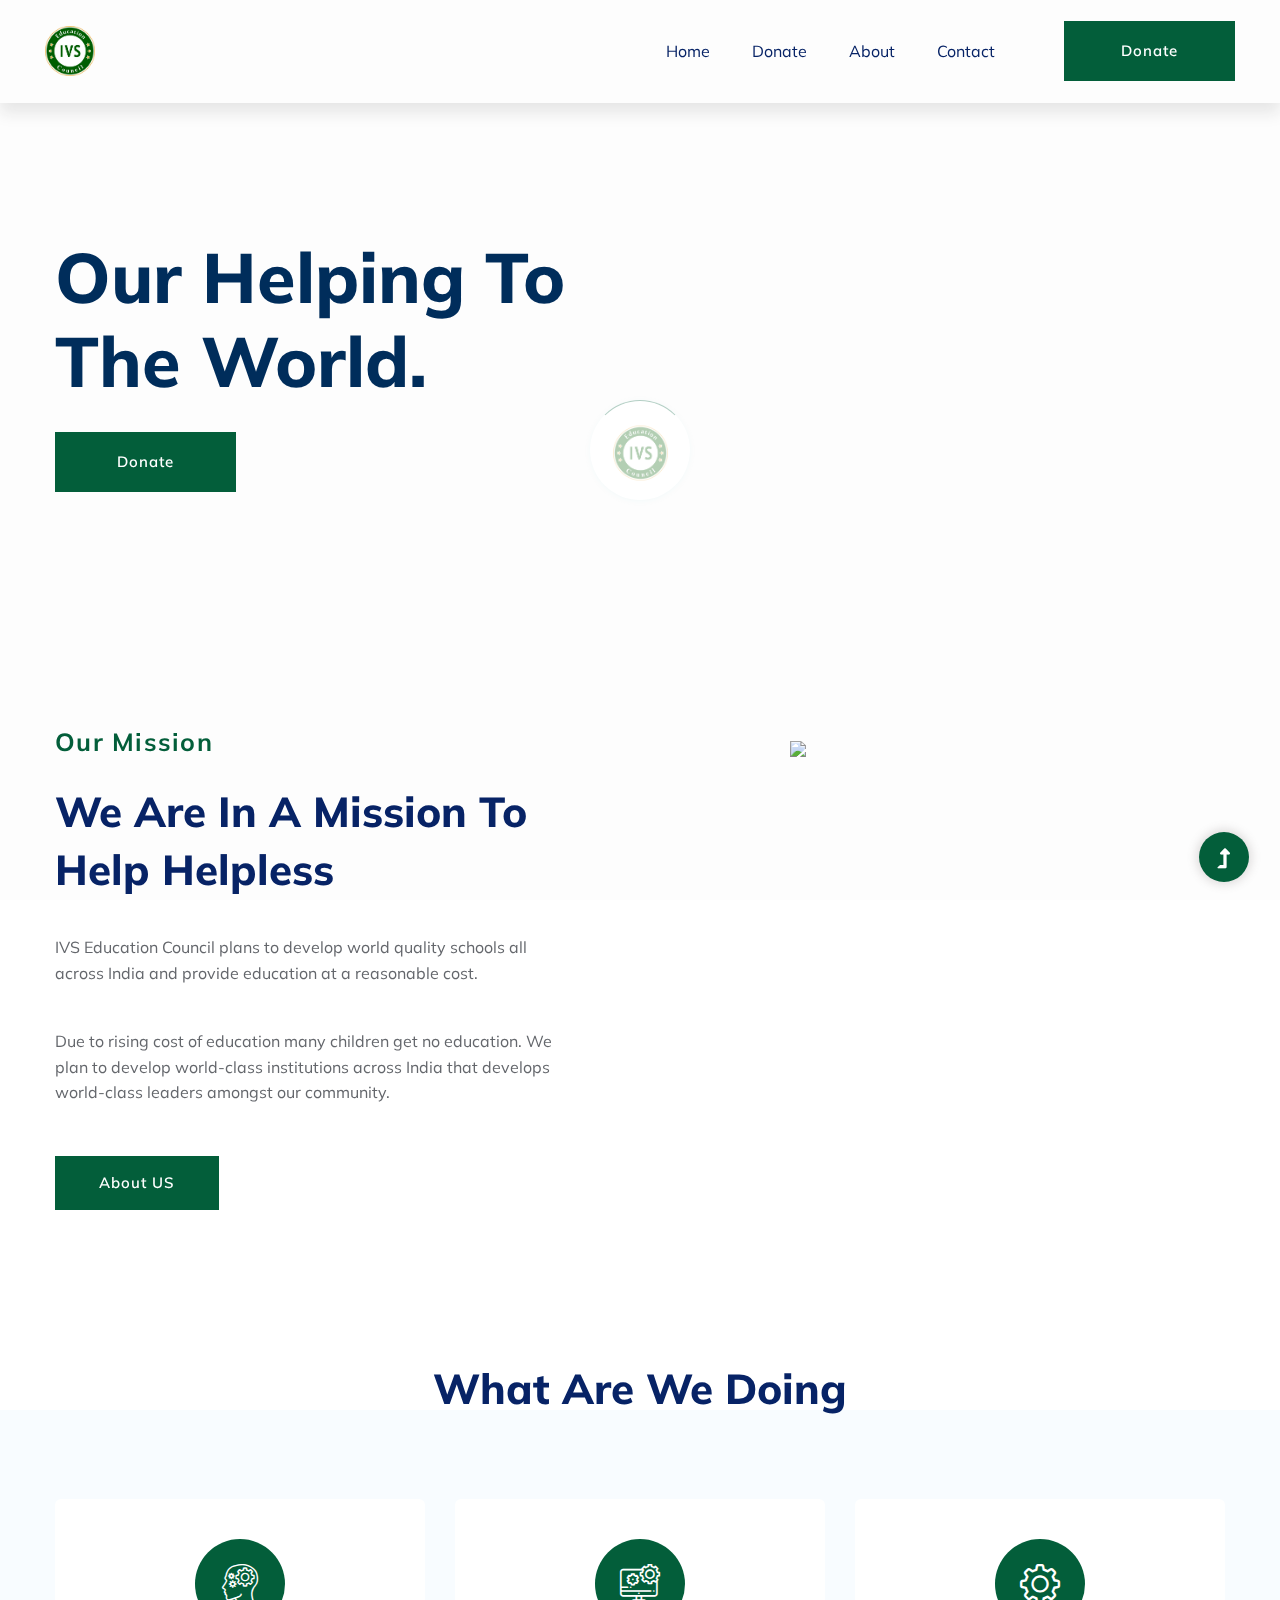
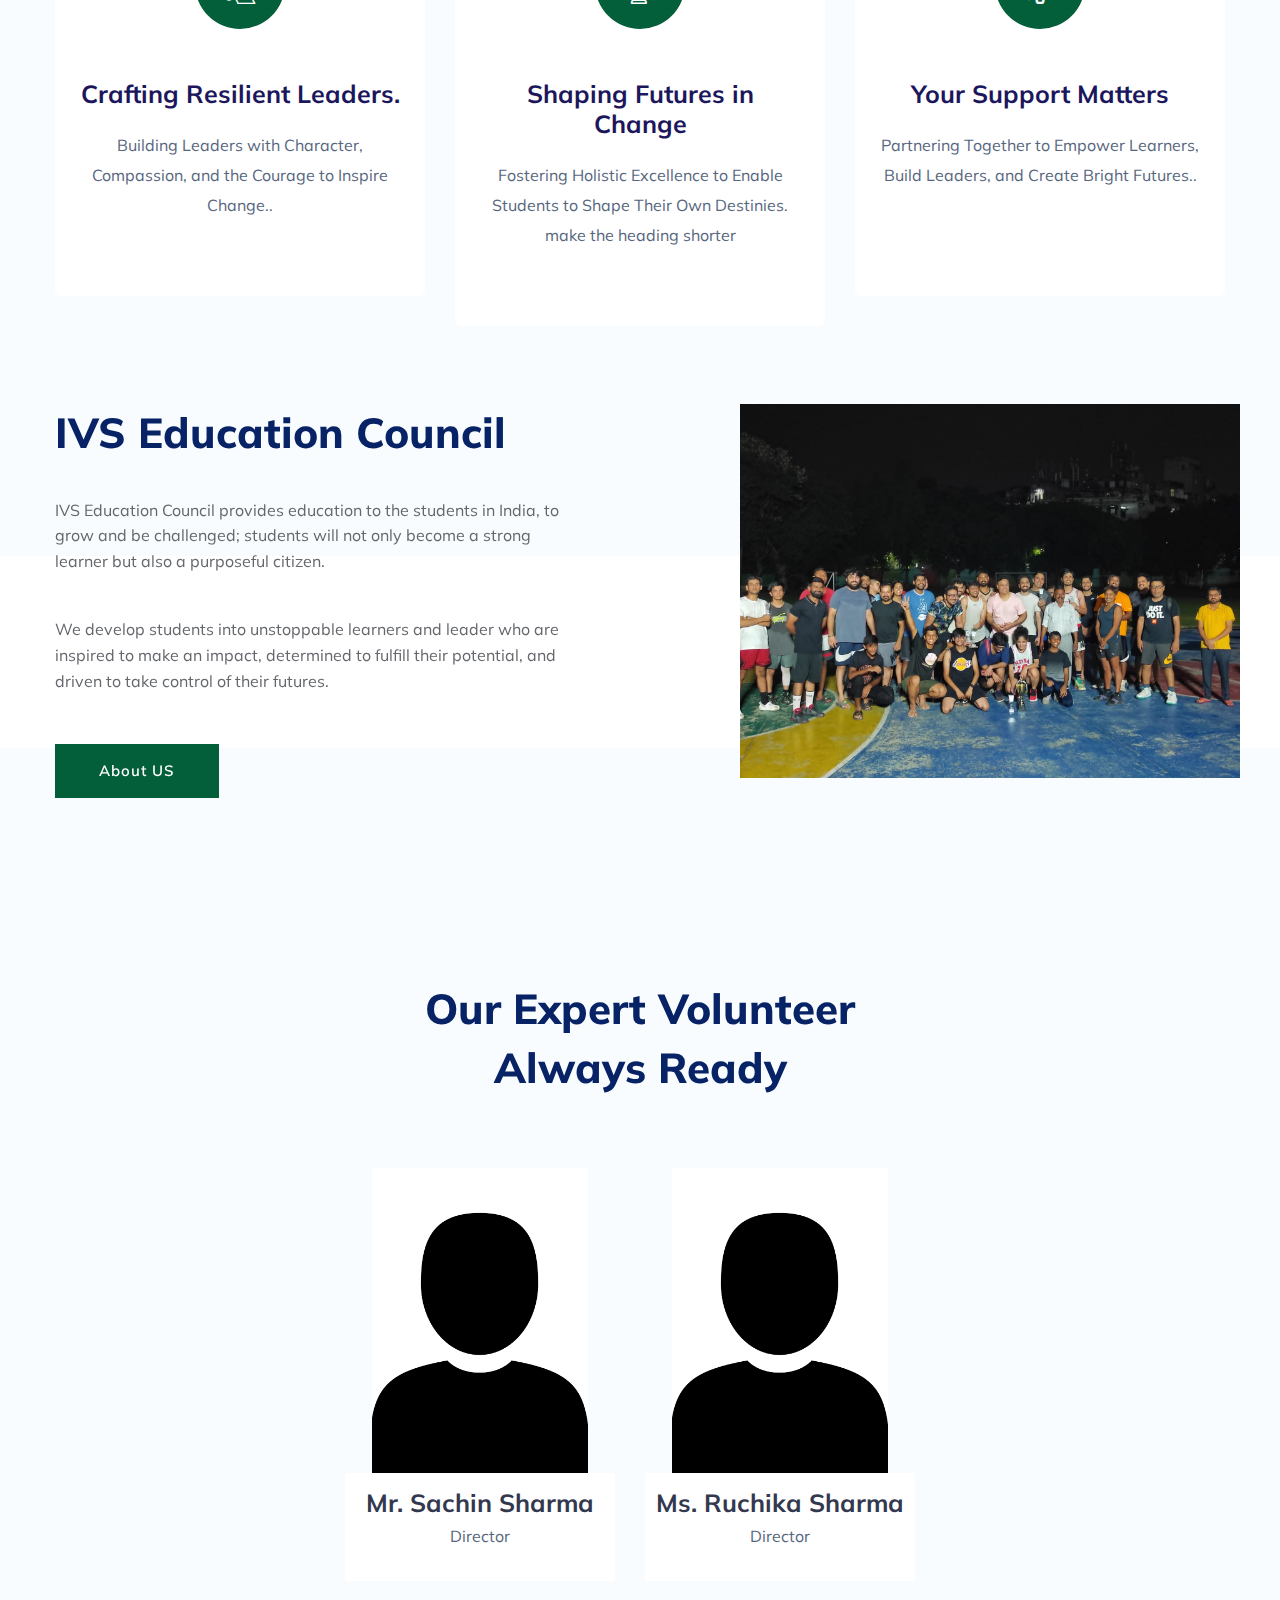
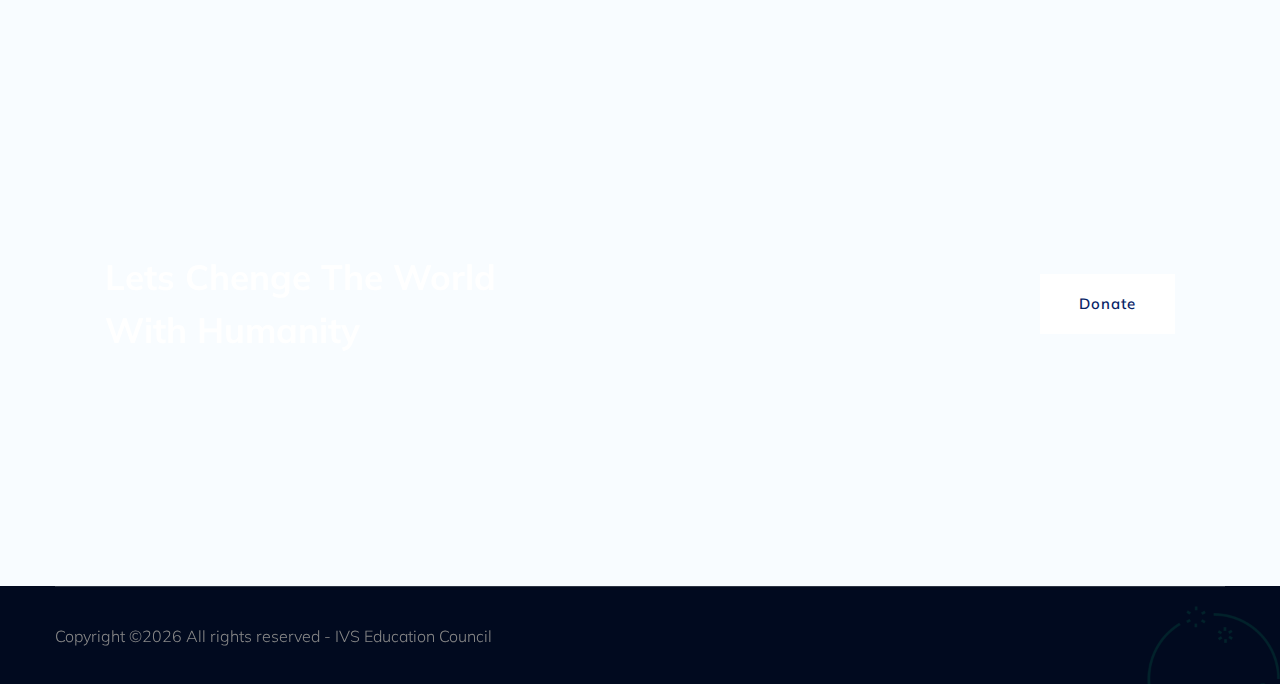
==== commit 30b155b4: "Update index.html" ====
--- a/index.html
+++ b/index.html
@@ -358,45 +358,7 @@
     <footer>
         <div class="footer-wrapper section-bg2" data-background="assets/img/gallery/footer_bg.png">
             <!-- Footer Top-->
-            <div class="footer-area footer-padding">
-                <div class="container">
-                    <div class="row d-flex justify-content-between">
-                        <div class="col-xl-3 col-lg-3 col-md-4 col-sm-6">
-                        <div class="single-footer-caption mb-50">
-                            <div class="single-footer-caption mb-30">
-                                <div class="footer-tittle">
-                                   
-                                </div>
-                            </div>
-                        </div>
-                        </div>
-                        <div class="col-xl-3 col-lg-3 col-md-4 col-sm-5">
-                            <div class="single-footer-caption mb-50">
-                                <div class="footer-tittle">
-                                    <h4>Contact Info</h4>
-                                    <ul>
-                                        <li>
-                                            <p>65-B/2 Gautam Nagar
-                                              </p>
-                                        </li>
-                                        <li><a href="#">New Delhi 110049</a></li>
-                                       
-                                    </ul>
-                                </div>
-
-                            </div>
-                        </div>
-                        <div class="col-xl-3 col-lg-3 col-md-4 col-sm-5">
-                            <div class="single-footer-caption mb-50">
-                               
-                            </div>
-                        </div>
-                        
-                        </div>
-                    </div>
-                </div>
-            </div>
-            <!-- footer-bottom -->
+            
             <div class="footer-bottom-area">
                 <div class="container">
                     <div class="footer-border">
@@ -465,4 +427,4 @@
     <script src="./assets/js/main.js"></script>
     
     </body>
-</html>+</html>
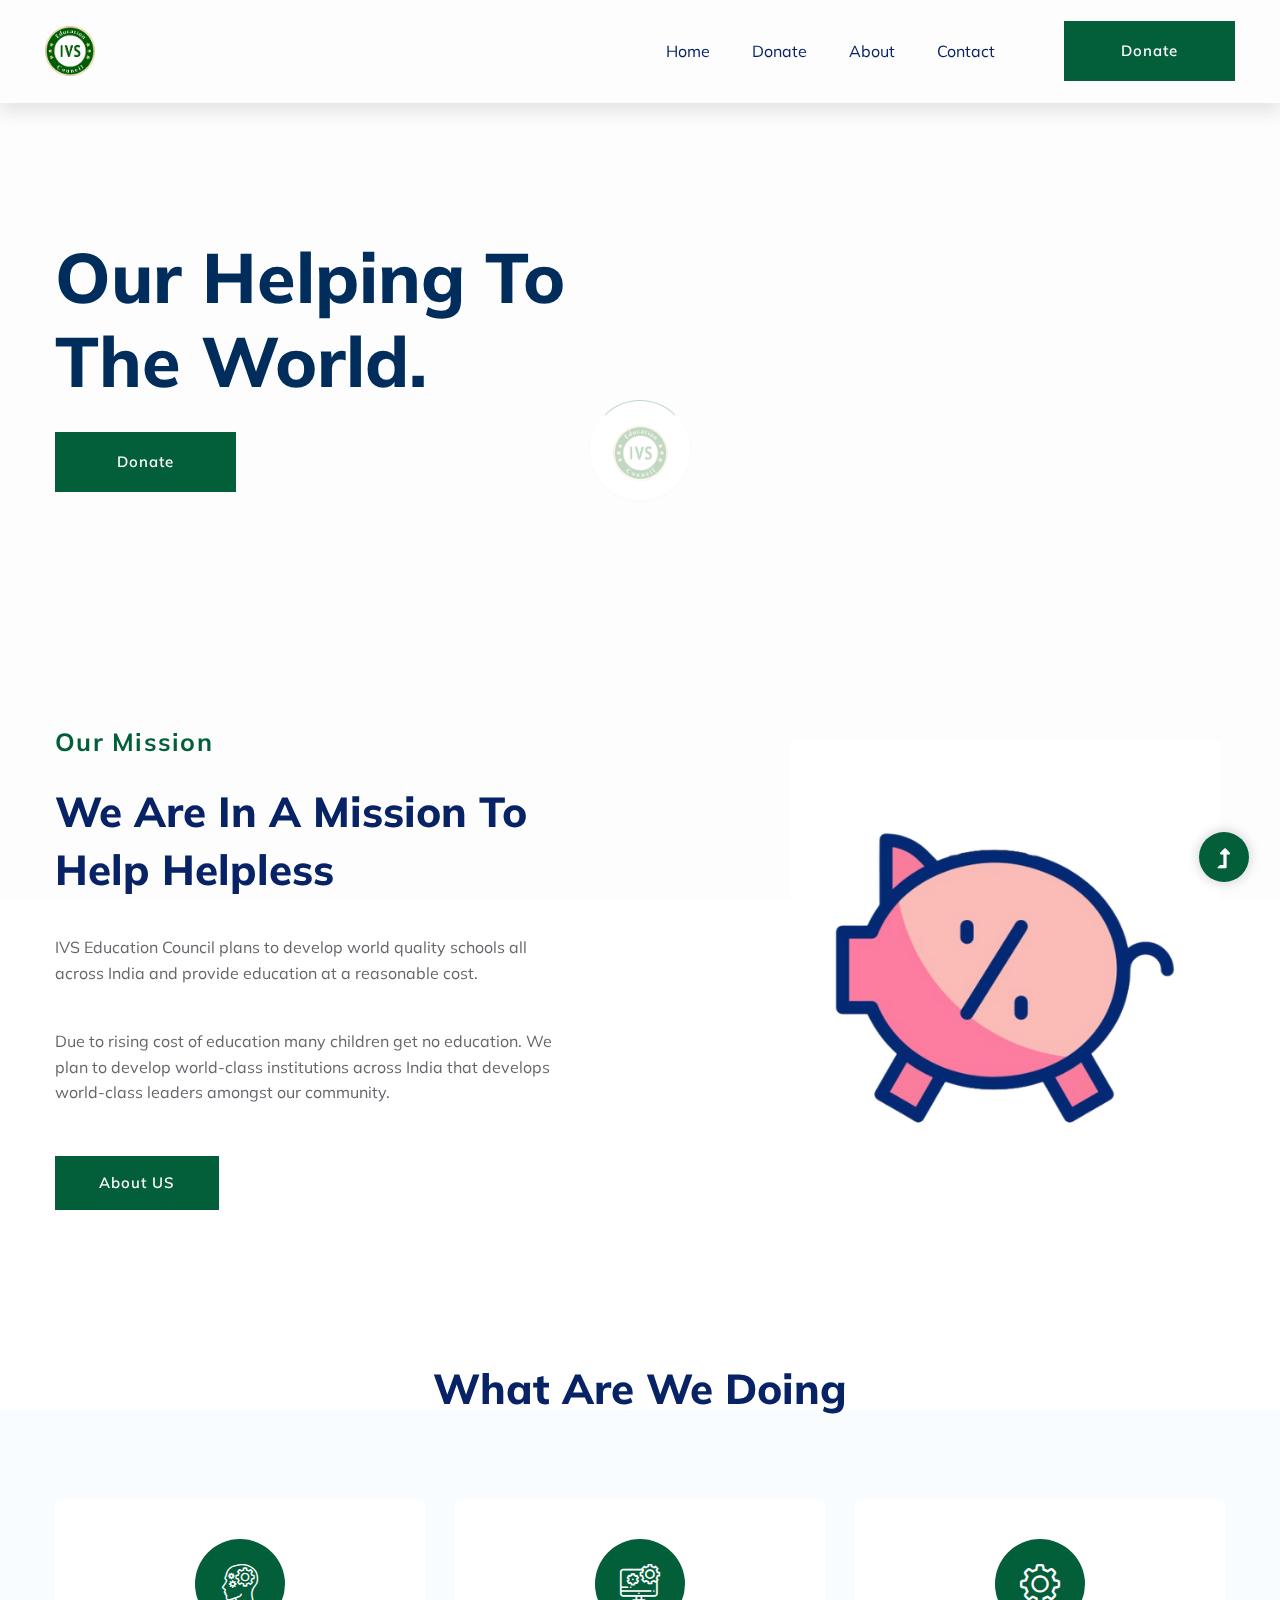
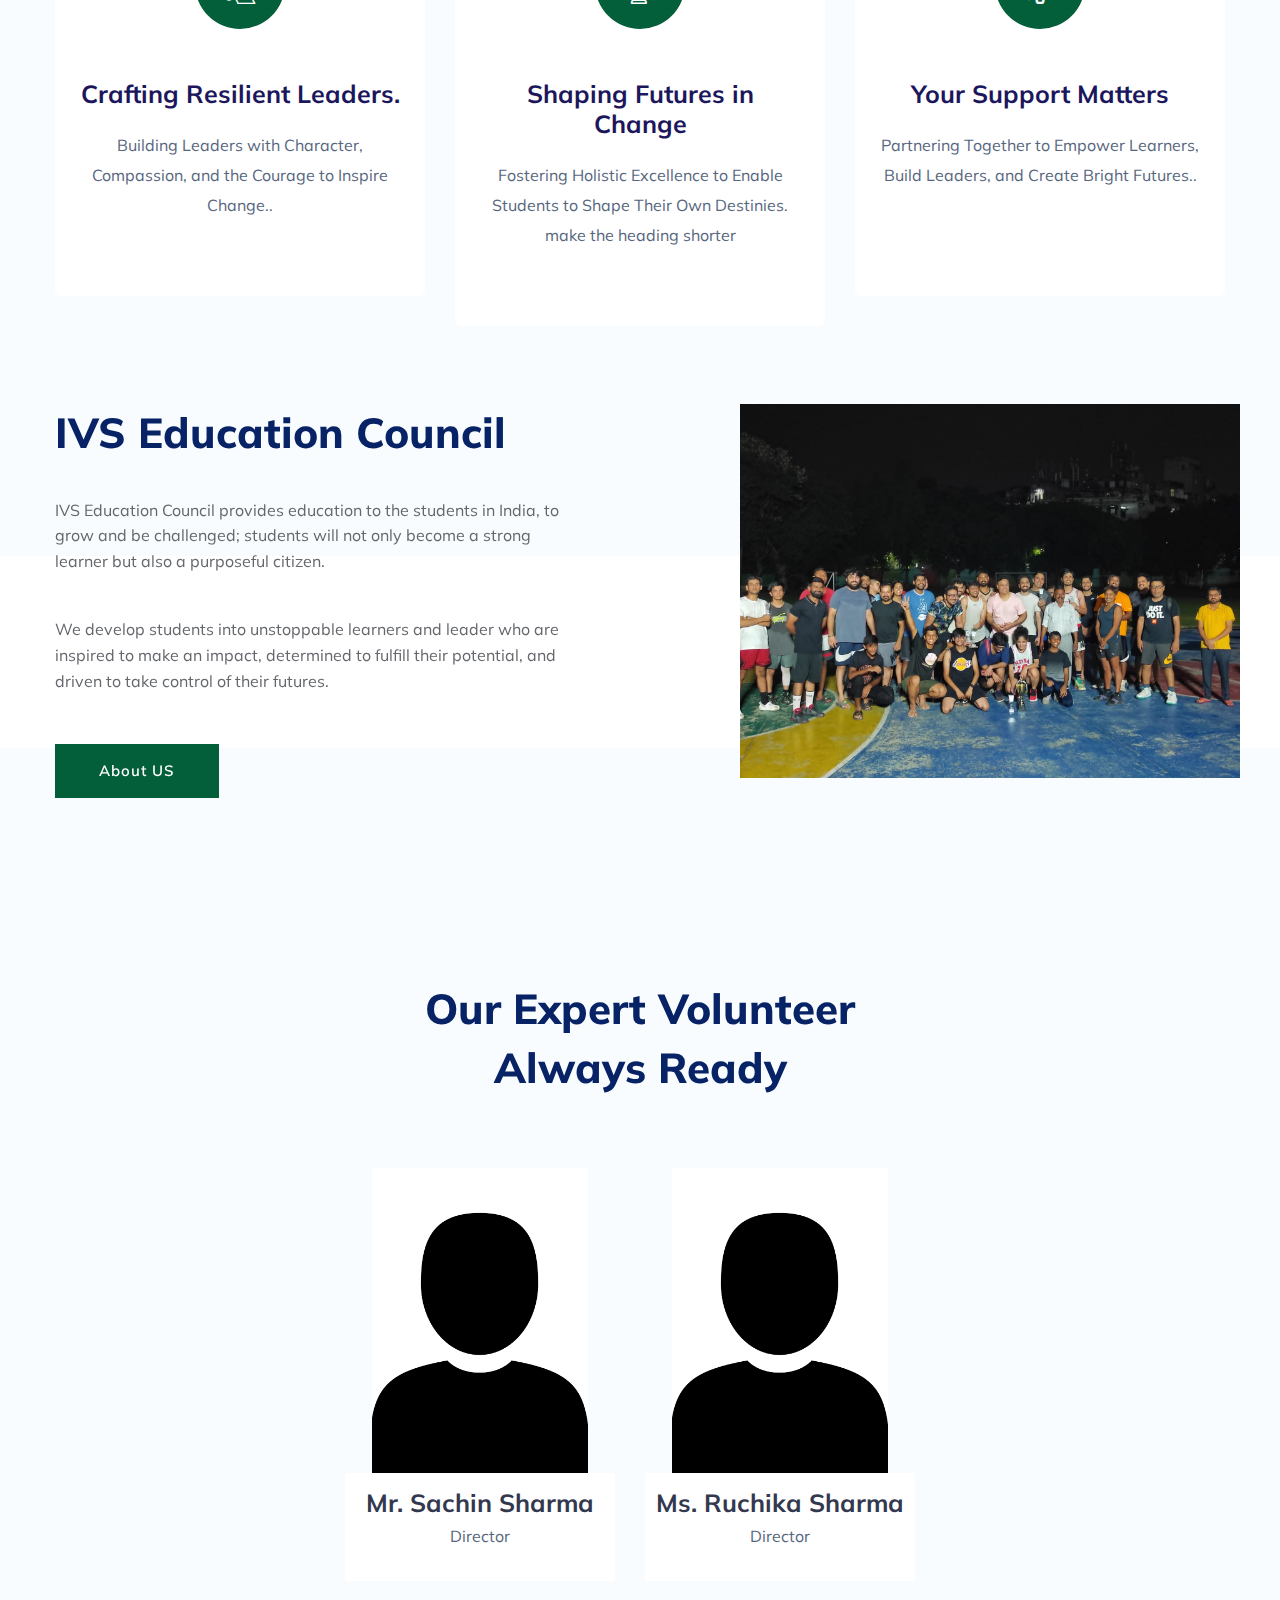
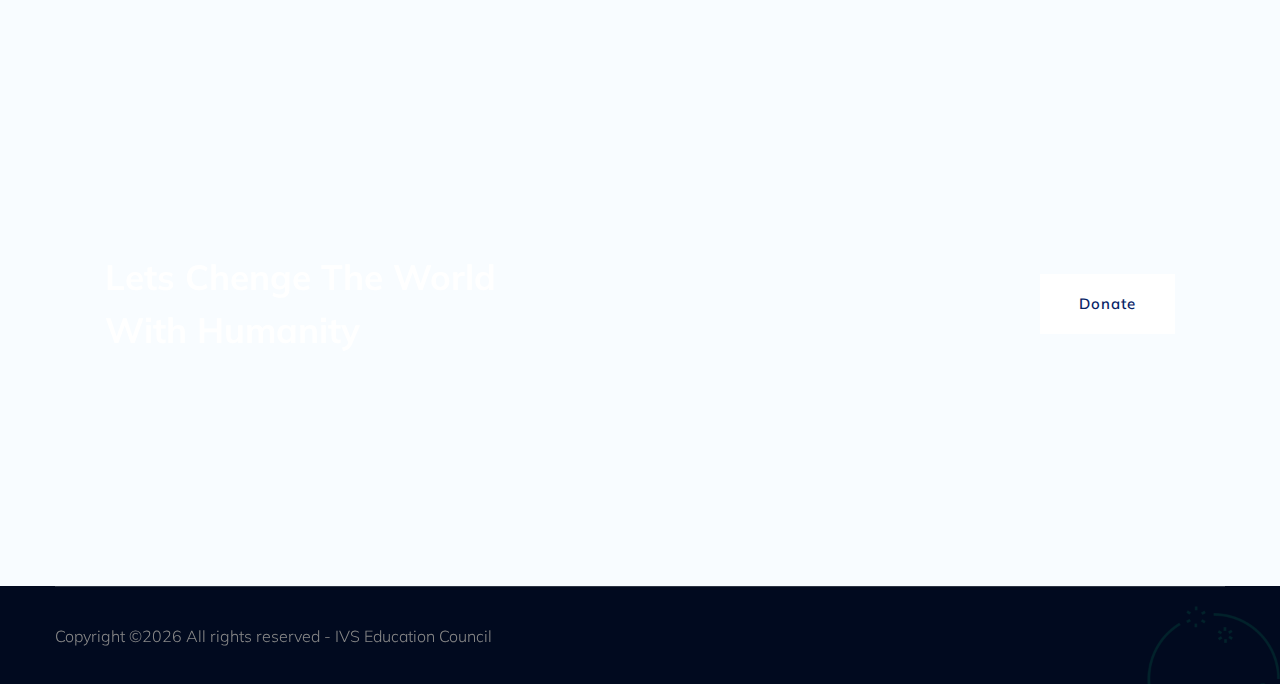
==== commit 5e40b87b: "Update index.html" ====
--- a/index.html
+++ b/index.html
@@ -174,8 +174,8 @@
                   <div class="col-lg-6 col-md-12">
                       <!-- about-img -->
                         <div  id="image-container">
-                          <img style="margin-left: 25px;" width="430px" src="piggy-bank.png">
-                          <img style="margin-left: 25px;" width="430px" src="piggy-bank.gif">
+                          <img style="margin-left: 25px;" width="430px" src="img/piggy-bank.png">
+                          <img style="margin-left: 25px;" width="430px" src="img/piggy-bank.gif">
                       </div>
                   </div>
               </div>
